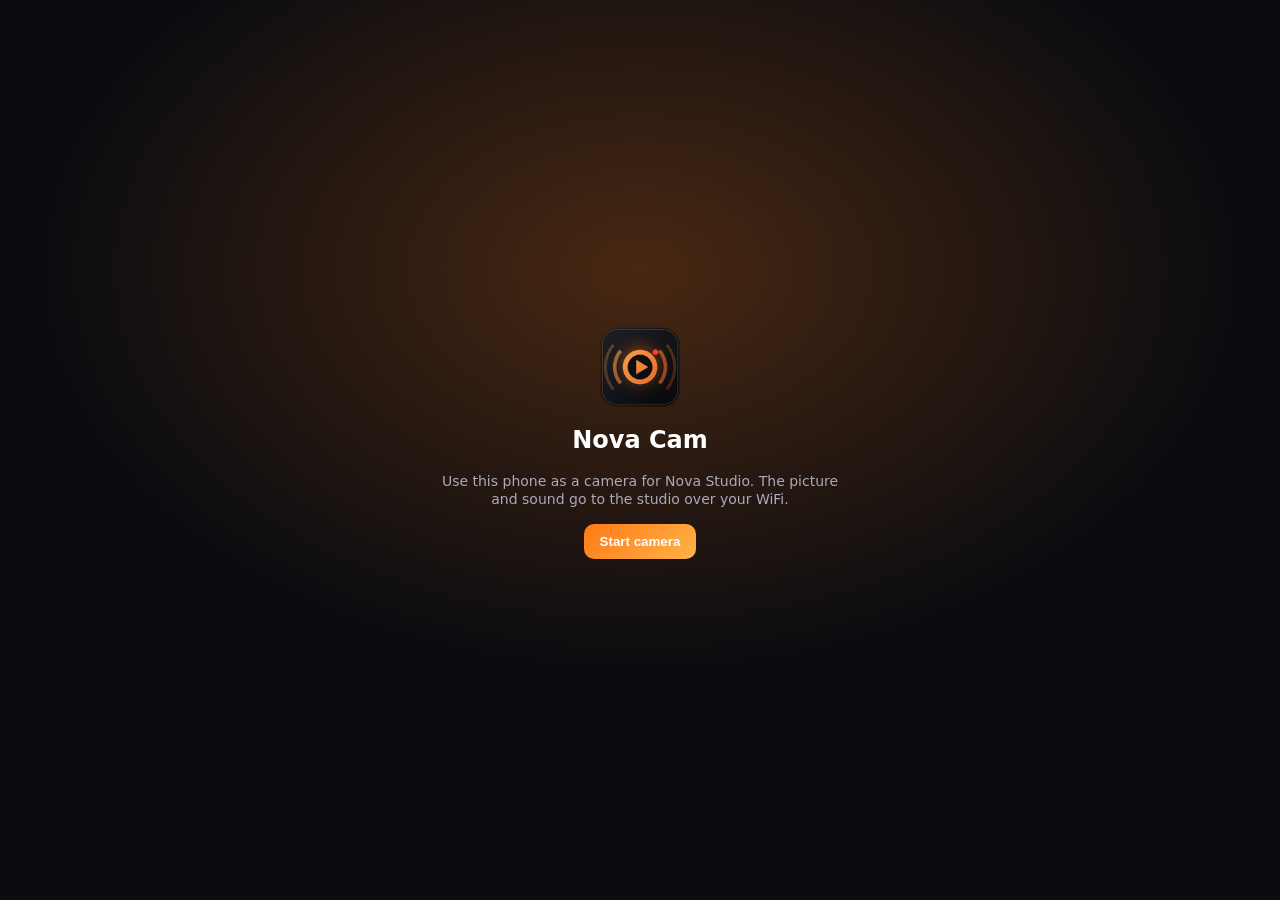
==== index.html @ 4f516942 "Nova Cam: Camera Director remote controls (animated lens zoom, stealth, remote lock, exposure, white" ====
<!doctype html>
<html lang="en">
<head>
<meta charset="utf-8">
<meta name="viewport" content="width=device-width, initial-scale=1, viewport-fit=cover, user-scalable=no">
<meta name="theme-color" content="#0b0c10">
<meta name="mobile-web-app-capable" content="yes">
<meta name="apple-mobile-web-app-capable" content="yes">
<meta name="apple-mobile-web-app-status-bar-style" content="black-translucent">
<meta name="apple-mobile-web-app-title" content="Nova Cam">
<link rel="manifest" id="mf">
<link rel="icon" href="icon.png"><link rel="apple-touch-icon" href="icon.png">
<title>Nova Cam</title>
<style>
  :root { --a: #ff7a18; --b: #ffb347; --bg: #0b0c10; --panel: rgba(16,18,24,.78); --line: rgba(255,255,255,.12); --ok: #22c55e; --warn: #f59e0b; --err: #ef4444; }
  * { box-sizing: border-box; -webkit-tap-highlight-color: transparent; }
  html, body { margin: 0; height: 100%; background: #000; color: #fff; font: 14px/1.3 system-ui, -apple-system, "Segoe UI", Roboto, sans-serif; overflow: hidden; user-select: none; touch-action: manipulation; }
  #v { position: fixed; inset: 0; width: 100%; height: 100%; object-fit: contain; background: #000; }
  #v.mirror { transform: scaleX(-1); }
  #frame { position: fixed; inset: 0; pointer-events: none; border: 0 solid transparent; transition: border-color .2s, border-width .2s; z-index: 2; }
  #frame.program { border: 6px solid var(--err); box-shadow: inset 0 0 40px rgba(239,68,68,.45); }
  #frame.preview { border: 6px solid var(--ok); }
  body.notally #frame { border-width: 0 !important; box-shadow: none !important; } body.notally #tally { visibility: hidden; }
  #stealth { position: fixed; inset: 0; z-index: 20; background: #000; display: none; align-items: flex-end; justify-content: center; padding-bottom: 18px; color: #2a2a2a; font-size: 11px; font-weight: 700; }
  #stealth.on { display: flex; }
  .bar { position: fixed; left: 0; right: 0; display: flex; align-items: center; gap: 10px; padding: max(10px, env(safe-area-inset-top)) max(14px, env(safe-area-inset-right)) 10px max(14px, env(safe-area-inset-left)); z-index: 5; }
  .top { top: 0; background: linear-gradient(180deg, rgba(0,0,0,.65), transparent); }
  .pill { display: inline-flex; align-items: center; gap: 6px; padding: 5px 11px; border-radius: 999px; background: var(--panel); border: 1px solid var(--line); font-weight: 800; font-size: 12px; backdrop-filter: blur(8px); }
  .pill i { width: 8px; height: 8px; border-radius: 50%; background: #6b7280; }
  .pill.program { background: var(--err); border-color: transparent; } .pill.program i { background: #fff; animation: blink 1s infinite; }
  .pill.preview { background: var(--ok); border-color: transparent; color: #04140a; } .pill.preview i { background: #04140a; }
  @keyframes blink { 50% { opacity: .2; } }
  .name { font-weight: 900; font-size: 15px; text-shadow: 0 1px 3px #000; max-width: 34vw; overflow: hidden; text-overflow: ellipsis; white-space: nowrap; }
  .grow { flex: 1; }
  .sig { display: inline-flex; align-items: flex-end; gap: 2px; height: 16px; }
  .sig b { width: 4px; border-radius: 2px; background: rgba(255,255,255,.25); }
  .sig b:nth-child(1) { height: 25%; } .sig b:nth-child(2) { height: 50%; } .sig b:nth-child(3) { height: 75%; } .sig b:nth-child(4) { height: 100%; }
  .sig.q1 b:nth-child(-n+1), .sig.q2 b:nth-child(-n+2), .sig.q3 b:nth-child(-n+3), .sig.q4 b:nth-child(-n+4) { background: currentColor; }
  .q4, .q3 { color: var(--ok); } .q2 { color: var(--warn); } .q1, .q0 { color: var(--err); }
  #sigText { font-size: 12px; font-weight: 700; }
  .side { position: fixed; right: max(12px, env(safe-area-inset-right)); top: 50%; transform: translateY(-50%); display: flex; flex-direction: column; align-items: center; gap: 10px; z-index: 5; }
  .rb { width: 50px; height: 50px; border-radius: 50%; border: 1px solid var(--line); background: var(--panel); color: #fff; display: grid; place-items: center; backdrop-filter: blur(8px); font-size: 20px; transition: transform .1s, background .2s; }
  .rb:active { transform: scale(.92); } .rb.on { background: linear-gradient(135deg, var(--a), var(--b)); border-color: transparent; }
  .rb svg { width: 22px; height: 22px; stroke: currentColor; fill: none; stroke-width: 2; stroke-linecap: round; stroke-linejoin: round; }
  .zoom { position: fixed; left: max(12px, env(safe-area-inset-left)); top: 50%; transform: translateY(-50%); display: flex; flex-direction: column; align-items: center; gap: 8px; z-index: 5; }
  .ztrack { position: relative; width: 46px; height: 46vh; max-height: 260px; border-radius: 23px; background: var(--panel); border: 1px solid var(--line); touch-action: none; backdrop-filter: blur(8px); }
  .zfill { position: absolute; left: 0; right: 0; bottom: 0; border-radius: 23px; background: linear-gradient(0deg, rgba(255,122,24,.15), rgba(255,179,71,.55)); }
  .zknob { position: absolute; left: 6px; right: 6px; height: 34px; border-radius: 17px; background: #fff; color: #111; font-weight: 900; font-size: 12px; display: grid; place-items: center; box-shadow: 0 2px 10px rgba(0,0,0,.5); }
  .zp { display: flex; flex-direction: column; gap: 6px; }
  .zp button { width: 46px; height: 30px; border-radius: 15px; border: 1px solid var(--line); background: var(--panel); color: #fff; font-weight: 800; font-size: 12px; }
  .bottom { bottom: 0; justify-content: center; background: linear-gradient(0deg, rgba(0,0,0,.6), transparent); padding-bottom: max(12px, env(safe-area-inset-bottom)); }
  .hint { font-size: 12px; color: rgba(255,255,255,.75); text-align: center; }
  #banner { position: fixed; left: 50%; top: 64px; transform: translateX(-50%); z-index: 8; display: none; align-items: center; gap: 10px; padding: 12px 18px; border-radius: 14px; font-weight: 800; box-shadow: 0 10px 30px rgba(0,0,0,.5); max-width: 92vw; text-align: center; }
  #banner.err { display: flex; background: var(--err); } #banner.warn { display: flex; background: var(--warn); color: #1a1004; } #banner.ok { display: flex; background: var(--ok); color: #04140a; }
  .sheet { position: fixed; inset: auto 0 0 0; z-index: 9; background: #13151b; border-top: 1px solid var(--line); border-radius: 20px 20px 0 0; padding: 16px 18px max(18px, env(safe-area-inset-bottom)); transform: translateY(105%); transition: transform .25s; max-height: 86vh; overflow: auto; }
  .sheet.open { transform: none; }
  .sheet h3 { margin: 0 0 10px; font-size: 16px; }
  .row { display: flex; align-items: center; gap: 10px; margin: 10px 0; flex-wrap: wrap; }
  .row label { min-width: 110px; color: #aab; font-size: 13px; font-weight: 700; }
  .seg { display: inline-flex; background: #0b0c10; border: 1px solid var(--line); border-radius: 10px; padding: 3px; }
  .seg button { border: 0; background: none; color: #ccd; padding: 7px 12px; border-radius: 8px; font-weight: 700; }
  .seg button.on { background: linear-gradient(135deg, var(--a), var(--b)); color: #fff; }
  input[type=text] { background: #0b0c10; border: 1px solid var(--line); border-radius: 10px; color: #fff; padding: 9px 12px; font-size: 14px; flex: 1; min-width: 160px; }
  input[type=range] { flex: 1; accent-color: var(--a); }
  .btn { border: 0; border-radius: 10px; padding: 10px 16px; font-weight: 800; background: linear-gradient(135deg, var(--a), var(--b)); color: #fff; }
  .btn.ghost { background: #232631; }
  .stats { display: grid; grid-template-columns: repeat(3, 1fr); gap: 8px; }
  .stats div { background: #0b0c10; border: 1px solid var(--line); border-radius: 10px; padding: 8px; } .stats small { display: block; color: #889; font-size: 11px; } .stats b { font-size: 14px; }
  #start { position: fixed; inset: 0; z-index: 20; display: flex; flex-direction: column; align-items: center; justify-content: center; gap: 16px; padding: 30px; text-align: center; background: radial-gradient(600px 400px at 50% 30%, rgba(255,122,24,.25), transparent), #0b0c10; }
  #start img { width: 84px; height: 84px; border-radius: 20px; }
  #start h1 { margin: 0; font-size: 24px; } #start p { margin: 0; color: #aab; max-width: 420px; }
  #turn { position: fixed; left: 50%; top: 50%; transform: translate(-50%, -50%); z-index: 6; display: none; flex-direction: column; align-items: center; gap: 12px; padding: 22px 26px; border-radius: 20px; background: rgba(8,9,12,.78); backdrop-filter: blur(8px); text-align: center; font-weight: 800; max-width: 80vw; pointer-events: none; }
  #turn.on { display: flex; } #turn small { color: #aab; font-weight: 600; }
  #turn .ph { width: 34px; height: 58px; border: 3px solid #fff; border-radius: 8px; animation: turn 2.2s ease-in-out infinite; }
  @keyframes turn { 0%, 25% { transform: rotate(0); } 55%, 100% { transform: rotate(-90deg); } }
  #lockOverlay { position: fixed; inset: 0; z-index: 7; display: none; } #lockOverlay.on { display: block; }
  .rot { display: none; } @media (orientation: portrait) { .rot { display: block; } }
</style>
</head>
<body>
<video id="v" playsinline autoplay muted></video>
<div id="frame"></div>
<div id="stealth">● Nova Cam is on — double-tap to show</div>
<div class="bar top">
  <span class="pill" id="tally"><i></i><span id="tallyText">CONNECTING</span></span>
  <span class="name" id="camName">Nova Cam</span>
  <span class="grow"></span>
  <span class="sig q0" id="sig"><b></b><b></b><b></b><b></b></span><span id="sigText">—</span>
  <span class="pill" id="batt" style="display:none"></span>
</div>
<div id="banner"></div>
<div class="zoom" id="zoomBox">
  <div class="zp" id="zp"></div>
  <div class="ztrack" id="ztrack"><div class="zfill" id="zfill"></div><div class="zknob" id="zknob">1.0×</div></div>
</div>
<div class="side">
  <button class="rb" id="bTorch" title="Torch"><svg viewBox="0 0 24 24"><path d="M9 2h6l-1 6H10z"/><path d="M10 8h4v14h-4z"/></svg></button>
  <button class="rb" id="bFlip" title="Front / back"><svg viewBox="0 0 24 24"><path d="M3 7h3l2-3h8l2 3h3v12H3z"/><path d="M9 13a3 3 0 0 0 5.6 1.5M15 11a3 3 0 0 0-5.6-1.5"/></svg></button>
  <button class="rb" id="bLock" title="Lock the screen buttons"><svg viewBox="0 0 24 24"><rect x="5" y="11" width="14" height="10" rx="2"/><path d="M8 11V7a4 4 0 0 1 8 0v4"/></svg></button>
  <button class="rb" id="bSet" title="Settings"><svg viewBox="0 0 24 24"><circle cx="12" cy="12" r="3"/><path d="M19.4 15a1.6 1.6 0 0 0 .3 1.8l.1.1a2 2 0 1 1-2.8 2.8l-.1-.1a1.6 1.6 0 0 0-1.8-.3 1.6 1.6 0 0 0-1 1.5V21a2 2 0 1 1-4 0v-.1a1.6 1.6 0 0 0-1-1.5 1.6 1.6 0 0 0-1.8.3l-.1.1a2 2 0 1 1-2.8-2.8l.1-.1a1.6 1.6 0 0 0 .3-1.8 1.6 1.6 0 0 0-1.5-1H3a2 2 0 1 1 0-4h.1a1.6 1.6 0 0 0 1.5-1 1.6 1.6 0 0 0-.3-1.8l-.1-.1a2 2 0 1 1 2.8-2.8l.1.1a1.6 1.6 0 0 0 1.8.3H9a1.6 1.6 0 0 0 1-1.5V3a2 2 0 1 1 4 0v.1a1.6 1.6 0 0 0 1 1.5 1.6 1.6 0 0 0 1.8-.3l.1-.1a2 2 0 1 1 2.8 2.8l-.1.1a1.6 1.6 0 0 0-.3 1.8V9a1.6 1.6 0 0 0 1.5 1H21a2 2 0 1 1 0 4h-.1a1.6 1.6 0 0 0-1.5 1z"/></svg></button>
</div>
<div class="bar bottom"><span class="hint" id="hint"><span class="rot">Turn your phone sideways for a wide picture • </span>Nova Studio controls this camera</span></div>
<div id="lockOverlay"></div>
<div id="turn"><div class="ph"></div><div>Turn the phone sideways</div><small>for a landscape (16:9) picture</small></div>

<div class="sheet" id="sheet">
  <h3>Camera settings</h3>
  <div class="row"><label>Name</label><input type="text" id="nameIn" maxlength="40" placeholder="e.g. Pulpit phone"></div>
  <div class="row"><label>Picture</label><div class="seg" id="orientSeg"><button data-v="landscape">Landscape</button><button data-v="portrait">Portrait</button></div></div>
  <div class="row"><label>Quality</label><div class="seg" id="resSeg"><button data-v="720">720p</button><button data-v="1080">1080p</button></div></div>
  <div class="row"><label>Frame rate</label><div class="seg" id="fpsSeg"><button data-v="24">24</button><button data-v="30">30</button><button data-v="60">60</button></div></div>
  <div class="row"><label>Microphone</label><div class="seg" id="micSeg"><button data-v="1">Send sound</button><button data-v="0">Off</button></div></div>
  <div class="row" id="focusRow"><label>Focus</label><div class="seg" id="focusSeg"><button data-v="continuous">Auto</button><button data-v="manual">Locked</button></div></div>
  <div class="row" id="expRow"><label>Brightness</label><input type="range" id="expIn" min="-2" max="2" step="0.1" value="0"></div>
  <div class="stats" id="stats"></div>
  <p class="hint" style="text-align:left;margin-top:14px"><b>Put Nova Cam on your home screen:</b> Android Chrome — ⋮ menu → <i>Add to Home screen</i>. iPhone Safari — Share → <i>Add to Home Screen</i>. Next time just tap the icon: it connects by itself.</p>
  <div class="row"><button class="btn" id="closeSheet">Done</button></div>
</div>

<div id="start">
  <img src="icon.png" alt="">
  <h1>Nova Cam</h1>
  <p id="startText">Use this phone as a camera for Nova Studio. The picture and sound go to the studio over your WiFi.</p>
  <button class="btn" id="go">Start camera</button>
  <p class="hint" id="startErr" style="color:#fca5a5"></p>
</div>

<script>
'use strict';
const $ = s => document.querySelector(s);
const qs = new URLSearchParams(location.search);
if (qs.get('k')) localStorage.setItem('nova.k', qs.get('k'));
if (qs.get('p')) localStorage.setItem('nova.p', qs.get('p'));
const K = qs.get('k') || localStorage.getItem('nova.k') || '';
if (qs.get('s') != null) localStorage.setItem('nova.s', qs.get('s'));
const SRV = qs.get('s') ?? localStorage.getItem('nova.s') ?? '';
const peerOpts = s => { if (!s) return { debug: 0 }; try { const u = new URL(/^https?:/.test(s) ? s : 'https://' + s); return { debug: 0, host: u.hostname, port: +u.port || (u.protocol === 'https:' ? 443 : 80), path: u.pathname || '/', secure: u.protocol === 'https:' }; } catch { return { debug: 0 }; } };
// LOCAL: page served by the studio PC (wss link).  CLOUD: page served from a normal https website — PC found through PeerJS, then a direct link over the WiFi.
const LOCAL = location.pathname === '/cam' && !qs.get('p');
const P = LOCAL ? '' : (qs.get('p') || localStorage.getItem('nova.p') || '');
if (LOCAL) $('#mf').href = '/manifest.webmanifest?k=' + encodeURIComponent(K); else $('#mf').remove();
let ID = localStorage.getItem('nova.id'); if (!ID) { ID = 'ph' + Math.random().toString(36).slice(2, 10) + Date.now().toString(36).slice(-4); localStorage.setItem('nova.id', ID); }
const guessName = () => { const ua = navigator.userAgent; const m = /Android [\d.]+; ([^;)]+)/.exec(ua); return m ? m[1].replace(/Build.*/, '').trim().slice(0, 28) : /iPhone/.test(ua) ? 'iPhone' : /iPad/.test(ua) ? 'iPad' : 'Phone'; };
const S = { name: localStorage.getItem('nova.name') || guessName(), res: +(localStorage.getItem('nova.res') || 1080), fps: +(localStorage.getItem('nova.fps') || 30), mic: localStorage.getItem('nova.mic') !== '0',
  facing: localStorage.getItem('nova.facing') || 'environment', orient: localStorage.getItem('nova.orient') || 'landscape', torch: false, zoom: 1, zcaps: null, mode: 'rtc', tally: '', pcName: '', locked: false };
let SID = '', stream = null, ws = null, pc = null, jpegTimer = null, wakeLock = null, retry = 0, zoomSpeed = 0, zoomTimer = null;
const rtts = []; let lastStatus = {};

// ---------- camera ----------
async function openCamera() {
  if (stream) stream.getTracks().forEach(t => t.stop());
  const h = S.res, w = Math.round(h * 16 / 9);
  stream = await navigator.mediaDevices.getUserMedia({
    video: { facingMode: S.facing, width: { ideal: w }, height: { ideal: h }, frameRate: { ideal: S.fps } },
    audio: S.mic ? { echoCancellation: false, noiseSuppression: false, autoGainControl: true } : false });
  const v = $('#v'); v.srcObject = stream; v.classList.toggle('mirror', S.facing === 'user'); await v.play().catch(() => {});
  const track = stream.getVideoTracks()[0];
  const caps = track.getCapabilities ? track.getCapabilities() : {};
  S.zcaps = caps.zoom ? { min: caps.zoom.min, max: Math.min(caps.zoom.max, 30), step: caps.zoom.step || 0.1 } : null;
  S.torchOk = !!caps.torch; S.focusOk = caps.focusMode && caps.focusMode.length > 1; S.expCaps = caps.exposureCompensation || null;
  S.expModes = caps.exposureMode || []; S.wbModes = caps.whiteBalanceMode || []; S.focusModes = caps.focusMode || []; S.ctCaps = caps.colorTemperature || null; S.pointOk = 'pointsOfInterest' in (navigator.mediaDevices.getSupportedConstraints ? navigator.mediaDevices.getSupportedConstraints() : {});
  $('#bTorch').style.display = S.torchOk ? '' : 'none'; $('#focusRow').style.display = S.focusOk ? '' : 'none'; $('#expRow').style.display = S.expCaps ? '' : 'none';
  if (S.expCaps) { $('#expIn').min = S.expCaps.min; $('#expIn').max = S.expCaps.max; $('#expIn').step = S.expCaps.step || 0.1; }
  S.zoom = (track.getSettings && track.getSettings().zoom) || 1; drawZoom(); drawZoomPresets();
  // replace the tracks in a running WebRTC link (switching front / back or quality)
  if (pc) for (const s of pc.getSenders()) { const nt = stream.getTracks().find(t => s.track && t.kind === s.track.kind); if (nt) await s.replaceTrack(nt).catch(() => {}); }
  sendStatus(true);
}
async function setZoom(z) {
  const t = stream && stream.getVideoTracks()[0]; if (!t) return;
  if (S.zcaps) { z = Math.max(S.zcaps.min, Math.min(S.zcaps.max, z)); try { await t.applyConstraints({ advanced: [{ zoom: z }] }); S.zoom = z; } catch {} }
  drawZoom(); sendStatus();
}
function drawZoom() {
  const z = S.zcaps; $('#zoomBox').style.display = z ? '' : 'none'; if (!z) return;
  const k = (S.zoom - z.min) / Math.max(0.01, z.max - z.min); const tr = $('#ztrack').clientHeight;
  $('#zfill').style.height = (k * 100) + '%'; $('#zknob').style.bottom = (k * (tr - 46) + 6) + 'px'; $('#zknob').textContent = S.zoom.toFixed(1) + '×';
}
function drawZoomPresets() {
  const box = $('#zp'); box.innerHTML = ''; if (!S.zcaps) return;
  for (const z of [S.zcaps.min < 1 ? S.zcaps.min : null, 1, 2, 5].filter(v => v != null && v <= S.zcaps.max)) {
    const b = document.createElement('button'); b.textContent = (Math.round(z * 10) / 10) + '×'; b.onclick = () => setZoom(z); box.append(b); }
}
(() => { const tr = $('#ztrack'); let on = false;
  const set = e => { const r = tr.getBoundingClientRect(); const k = 1 - Math.max(0, Math.min(1, (e.clientY - r.top) / r.height)); const z = S.zcaps; if (z) setZoom(z.min + k * (z.max - z.min)); };
  tr.addEventListener('pointerdown', e => { on = true; tr.setPointerCapture(e.pointerId); set(e); });
  tr.addEventListener('pointermove', e => { if (on) set(e); }); tr.addEventListener('pointerup', () => { on = false; }); })();
const EASE = { smooth: k => k < .5 ? 4 * k * k * k : 1 - Math.pow(-2 * k + 2, 3) / 2, gentle: k => -(Math.cos(Math.PI * k) - 1) / 2, speedUp: k => k * k * k, slowDown: k => 1 - Math.pow(1 - k, 3), steady: k => k, cinematic: k => k < .5 ? 16 * k ** 5 : 1 - Math.pow(-2 * k + 2, 5) / 2 };
let zAnimT = null;
function zoomAnim(to, ms, ease) {                // smooth lens zoom from the studio (speed curve + duration)
  clearInterval(zAnimT); zoomRamp(0); if (!S.zcaps) return;
  const from = S.zoom, t0 = performance.now(), f = EASE[ease] || EASE.smooth; to = Math.max(S.zcaps.min, Math.min(S.zcaps.max, to));
  zAnimT = setInterval(() => { const k = Math.min(1, (performance.now() - t0) / Math.max(50, ms)); setZoom(from + (to - from) * f(k)); if (k >= 1) clearInterval(zAnimT); }, 40);
}
function zoomRamp(speed) {             // continuous zoom from the studio's PTZ joystick
  zoomSpeed = speed; clearInterval(zoomTimer); if (!speed || !S.zcaps) return;
  zoomTimer = setInterval(() => setZoom(S.zoom * Math.pow(S.zcaps.max / Math.max(0.1, S.zcaps.min), zoomSpeed * 0.02)), 50);
}

// ---------- link to Nova Studio ----------
// `ws` is the link to the studio: a WebSocket (LOCAL) or a PeerJS data connection wrapped to look like one (CLOUD)
function linkUp() { retry = 0; banner('ok', 'Connected to Nova Studio'); setTimeout(() => banner(), 1800); setTally(S.tally || 'standby'); sendStatus(true); }
function linkDown(denied, why) {
  stopRtc(); stopJpeg(); setTally('off'); quality(0);
  if (denied) { banner('err', why || 'Not allowed — scan the QR code in Nova Studio again'); return; }
  retry++; banner('err', `Lost the studio connection — reconnecting… ${retry > 2 ? (why || '(check the WiFi)') : ''}`);
  if (navigator.vibrate) navigator.vibrate([250, 120, 250]);
  setTimeout(connect, Math.min(6000, 1000 + retry * 800));
}
function connect() { if (LOCAL) connectLocal(); else connectCloud(); }
function connectLocal() {
  const u = `wss://${location.host}/ws/cam?k=${encodeURIComponent(K)}&id=${ID}&name=${encodeURIComponent(S.name)}`;
  ws = new WebSocket(u); ws.binaryType = 'arraybuffer';
  ws.onopen = linkUp;
  ws.onmessage = e => { let m; try { m = JSON.parse(e.data); } catch { return; } onMsg(m); };
  ws.onclose = ev => linkDown(ev.code === 4003);
  ws.onerror = () => {};
}
let peer = null;
function loadPeerJs() { return window.Peer ? Promise.resolve() : new Promise((ok, bad) => { const sc = document.createElement('script'); sc.src = 'peerjs.min.js'; sc.onload = ok; sc.onerror = () => bad(new Error('peerjs')); document.head.append(sc); }); }
async function connectCloud() {
  try { await loadPeerJs(); } catch { linkDown(false, '(no internet?)'); return; }
  const dead = { readyState: 3, bufferedAmount: 0, send() {} }; ws = dead;
  const go = () => {
    const conn = peer.connect(P, { reliable: true, serialization: 'binary', metadata: { k: K, id: ID, name: S.name, kind: 'cam' } });
    let opened = false;
    const w = { readyState: 0, get bufferedAmount() { return conn.dataChannel ? conn.dataChannel.bufferedAmount : 0; }, send: d => conn.send(d), conn };
    ws = w;
    const to = setTimeout(() => { if (!opened) { try { conn.close(); } catch {} } }, 12000);
    conn.on('open', () => { opened = true; clearTimeout(to); w.readyState = 1; linkUp(); });
    conn.on('data', d => { if (d && d.t === 'denied') { w.denied = d.reason || 'denied'; return; } onMsg(d); });
    conn.on('close', () => { clearTimeout(to); if (ws === w) { w.readyState = 3; linkDown(!!w.denied, w.denied ? 'Not allowed — scan the QR code in Nova Studio again' : opened ? '' : 'Nova Studio not found — is it open, and on the internet?'); } });
    conn.on('error', () => {});
  };
  if (peer && !peer.destroyed && peer.open) return go();
  if (peer) { try { peer.destroy(); } catch {} }
  peer = new Peer(peerOpts(SRV));
  peer.on('open', go);
  peer.on('error', e => { if (e.type === 'peer-unavailable') { if (ws && ws.conn) { try { ws.conn.close(); } catch {} } else linkDown(false, 'Nova Studio not found — is it open?'); }
    else if (['network', 'server-error', 'socket-error', 'socket-closed'].includes(e.type)) { try { peer.destroy(); } catch {} peer = null; if (!ws || ws.readyState !== 1) linkDown(false, '(no internet?)'); } });
  peer.on('disconnected', () => { try { peer.reconnect(); } catch {} });
}
const send = m => { if (ws && ws.readyState === 1) ws.send(LOCAL ? JSON.stringify(m) : m); };
async function onMsg(m) {
  switch (m.t) {
    case 'offer': SID = m.sid || ''; await startRtc(m.sdp); break;
    case 'ice': if (pc && m.c && (!m.sid || m.sid === SID)) pc.addIceCandidate(m.c).catch(() => {}); break;
    case 'mode': if (m.mode === 'jpeg') { stopRtc(); startJpeg(); } else stopJpeg(); S.mode = m.mode; break;
    case 'pong': { const r = Date.now() - m.ts; rtts.push(r); if (rtts.length > 10) rtts.shift(); break; }
    case 'tally': setTally(m.state); break;
    case 'name': if (m.name) { S.name = m.name; localStorage.setItem('nova.name', m.name); $('#camName').textContent = m.name; $('#nameIn').value = m.name; } S.pcName = m.pc || S.pcName; break;
    case 'zoomTo': setZoom(+m.value); break;
    case 'zoomSpeed': zoomRamp(+m.speed || 0); break;
    case 'torch': setTorch(!!m.on); break;
    case 'facing': S.facing = m.facing === 'user' ? 'user' : 'environment'; localStorage.setItem('nova.facing', S.facing); openCamera(); break;
    case 'res': S.res = +m.value || 1080; localStorage.setItem('nova.res', S.res); openCamera(); break;
    case 'fps': S.fps = +m.value || 30; localStorage.setItem('nova.fps', S.fps); openCamera(); break;
    case 'focus': applyAdv({ focusMode: m.mode }); break;
    case 'exposure': S.exp = +m.value; applyAdv({ exposureCompensation: +m.value }); break;
    case 'zoomAnim': zoomAnim(+m.to, +m.ms || 1000, m.ease); break;
    case 'stealth': $('#stealth').classList.toggle('on', !!m.on); break;
    case 'lockUi': if (!!m.on !== !!S.locked) $('#bLock').onclick(); break;
    case 'tallyShow': document.body.classList.toggle('notally', m.on === false); break;
    case 'exposureMode': applyAdv({ exposureMode: m.mode }); S.expMode = m.mode; break;
    case 'whiteBalance': applyAdv(m.mode === 'manual' && S.ctCaps && m.kelvin ? { whiteBalanceMode: 'manual', colorTemperature: Math.max(S.ctCaps.min, Math.min(S.ctCaps.max, +m.kelvin)) } : { whiteBalanceMode: m.mode }); S.wbMode = m.mode; break;
    case 'focusPoint': applyAdv({ focusMode: 'single-shot', pointsOfInterest: [{ x: +m.x, y: +m.y }] }); break;
    case 'restartCam': openCamera().then(() => { if (pc) send({ t: 'renegotiate' }); }).catch(() => {}); break;
    case 'identify': banner('ok', 'This is ' + S.name); if (navigator.vibrate) navigator.vibrate(300); setTimeout(() => banner(), 2000); break;
  }
}
async function startRtc(sdp) {
  stopRtc(); stopJpeg();
  pc = new RTCPeerConnection({ iceServers: LOCAL ? [] : [{ urls: ['stun:stun.l.google.com:19302', 'stun:stun1.l.google.com:19302'] }, { urls: ['turn:eu-0.turn.peerjs.com:3478', 'turn:us-0.turn.peerjs.com:3478'], username: 'peerjs', credential: 'peerjsp' }] });
  const mySid = SID; pc.onicecandidate = e => { if (e.candidate) send({ t: 'ice', c: e.candidate, sid: mySid }); };
  pc.onconnectionstatechange = () => { if (pc && ['failed'].includes(pc.connectionState)) send({ t: 'rtc-failed', sid: SID }); };
  for (const t of stream.getTracks()) pc.addTrack(t, stream);
  await pc.setRemoteDescription({ type: 'offer', sdp });
  const ans = await pc.createAnswer(); await pc.setLocalDescription(ans);
  send({ t: 'answer', sdp: pc.localDescription.sdp, sid: SID });
  const vs = pc.getSenders().find(s => s.track && s.track.kind === 'video');
  if (vs && vs.getParameters) { try { const p = vs.getParameters(); p.encodings = p.encodings && p.encodings.length ? p.encodings : [{}]; p.encodings[0].maxBitrate = S.res >= 1080 ? 8e6 : 4e6; p.degradationPreference = 'maintain-framerate'; await vs.setParameters(p); } catch {} }
}
function stopRtc() { if (pc) { try { pc.close(); } catch {} pc = null; } }
// JPEG fallback (when WebRTC cannot connect on this network)
const cv = document.createElement('canvas');
function startJpeg() {
  stopJpeg(); const v = $('#v');
  jpegTimer = setInterval(() => {
    if (!ws || ws.readyState !== 1 || ws.bufferedAmount > 1.5e6 || !v.videoWidth) return;
    const big = Math.max(v.videoWidth, v.videoHeight), lim = LOCAL ? 1280 : 960, k = Math.min(1, lim / big); const w = Math.round(v.videoWidth * k), h = Math.round(v.videoHeight * k);
    if (cv.width !== w) { cv.width = w; cv.height = h; } cv.getContext('2d').drawImage(v, 0, 0, w, h);
    cv.toBlob(b => b && b.arrayBuffer().then(buf => ws && ws.readyState === 1 && ws.send(buf)), 'image/jpeg', LOCAL ? 0.72 : 0.6);
  }, 1000 / Math.min(S.fps, LOCAL ? 25 : 15));
}
function stopJpeg() { clearInterval(jpegTimer); jpegTimer = null; }
async function applyAdv(c) { const t = stream && stream.getVideoTracks()[0]; if (!t) return; try { await t.applyConstraints({ advanced: [c] }); } catch {} sendStatus(); }
async function setTorch(on) { S.torch = on; $('#bTorch').classList.toggle('on', on); await applyAdv({ torch: on }); }

// ---------- health: how good is the WiFi link ----------
let lossPct = 0, rtcRtt = null;
async function measure() {
  send({ t: 'ping', ts: Date.now() });
  if (pc) { try { const st = await pc.getStats(); st.forEach(r => { if (r.type === 'remote-inbound-rtp' && r.kind === 'video') { rtcRtt = r.roundTripTime != null ? r.roundTripTime * 1000 : rtcRtt; lossPct = r.fractionLost != null ? r.fractionLost * 100 : lossPct; } }); } catch {} }
  const avg = rtts.length ? rtts.reduce((a, b) => a + b, 0) / rtts.length : null;
  const jitter = rtts.length > 2 ? Math.sqrt(rtts.reduce((a, b) => a + (b - avg) * (b - avg), 0) / rtts.length) : 0;
  const rtt = rtcRtt != null ? rtcRtt : avg;
  let q = !ws || ws.readyState !== 1 ? 0 : rtt == null ? 3 : rtt < 35 && jitter < 15 && lossPct < 1 ? 4 : rtt < 80 && lossPct < 3 ? 3 : rtt < 180 && lossPct < 8 ? 2 : 1;
  const con = navigator.connection; if (con && con.downlink && con.downlink < 2 && q > 2) q = 2;
  quality(q, rtt, jitter);
  sendStatus();
}
function quality(q, rtt, jitter) {
  S.q = q; S.rtt = rtt; S.jitter = jitter;
  $('#sig').className = 'sig q' + q;
  const txt = ['Disconnected', 'Weak — move closer to the WiFi', 'Fair — getting far from the WiFi', 'Good', 'Excellent'][q];
  $('#sigText').textContent = txt; $('#sigText').className = 'q' + q;
  if (q === 1 && ws && ws.readyState === 1) { banner('warn', 'WiFi is weak here — move closer to the router'); if (navigator.vibrate && !S.warned) { navigator.vibrate(150); S.warned = true; } }
  else if (q >= 3 && $('#banner').classList.contains('warn')) { banner(); S.warned = false; }
  renderStats();
}
let battery = null; if (navigator.getBattery) navigator.getBattery().then(b => { battery = b; const up = () => { $('#batt').style.display = ''; $('#batt').textContent = (b.charging ? '⚡ ' : '') + Math.round(b.level * 100) + '%'; sendStatus(); }; b.onlevelchange = up; b.onchargingchange = up; up(); });
function sendStatus(force) {
  const t = stream && stream.getVideoTracks()[0]; const st = t && t.getSettings ? t.getSettings() : {};
  const s = { t: 'status', name: S.name, q: S.q, rtt: S.rtt != null ? Math.round(S.rtt) : null, jitter: S.jitter != null ? Math.round(S.jitter) : null, loss: Math.round(lossPct * 10) / 10,
    battery: battery ? Math.round(battery.level * 100) : null, charging: battery ? battery.charging : null, zoom: Math.round(S.zoom * 100) / 100, zcaps: S.zcaps, torch: S.torch, torchOk: !!S.torchOk, expCaps: S.expCaps ? { min: S.expCaps.min, max: S.expCaps.max, step: S.expCaps.step } : null, exp: S.exp || 0, expModes: S.expModes, wbModes: S.wbModes, focusModes: S.focusModes, ct: S.ctCaps ? { min: S.ctCaps.min, max: S.ctCaps.max } : null, pointOk: !!S.pointOk, stealth: $('#stealth').classList.contains('on'), locked: !!S.locked,
    facing: S.facing, orient: portraitQ.matches ? 'portrait' : 'landscape', w: st.width, h: st.height, fps: st.frameRate ? Math.round(st.frameRate) : S.fps, mode: S.mode, net: navigator.connection ? navigator.connection.effectiveType : null };
  const key = JSON.stringify(s); if (!force && key === lastStatus.key && Date.now() - lastStatus.at < 5000) return; lastStatus = { key, at: Date.now() }; send(s);
}
function renderStats() {
  const t = stream && stream.getVideoTracks()[0]; const st = t && t.getSettings ? t.getSettings() : {};
  $('#stats').innerHTML = [['Delay', S.rtt != null ? Math.round(S.rtt) + ' ms' : '—'], ['Jitter', S.jitter != null ? Math.round(S.jitter) + ' ms' : '—'], ['Lost', lossPct.toFixed(1) + ' %'],
    ['Picture', st.width ? `${st.width}×${st.height}` : '—'], ['Frames', st.frameRate ? Math.round(st.frameRate) + ' fps' : '—'], ['Link', S.mode === 'jpeg' ? 'Compatible' : 'Direct (WebRTC)']]
    .map(([k, v]) => `<div><small>${k}</small><b>${v}</b></div>`).join('');
}
function setTally(s) {
  S.tally = s; const map = { program: ['program', 'LIVE'], preview: ['preview', 'PREVIEW'], standby: ['', 'READY'], off: ['', 'OFFLINE'] }; const [cls, txt] = map[s] || map.standby;
  $('#tally').className = 'pill ' + cls; $('#tallyText').textContent = txt; $('#frame').className = cls;
}
function banner(kind, text) { const b = $('#banner'); b.className = kind || ''; b.textContent = text || ''; }

// ---------- buttons ----------
$('#bTorch').onclick = () => setTorch(!S.torch);
$('#bFlip').onclick = () => { S.facing = S.facing === 'user' ? 'environment' : 'user'; localStorage.setItem('nova.facing', S.facing); openCamera(); };
$('#bLock').onclick = () => { S.locked = !S.locked; $('#bLock').classList.toggle('on', S.locked); $('#lockOverlay').classList.toggle('on', S.locked); document.querySelectorAll('.zoom, #bTorch, #bFlip, #bSet').forEach(e => { e.style.opacity = S.locked ? .25 : 1; e.style.pointerEvents = S.locked ? 'none' : ''; }); };
$('#bSet').onclick = () => { renderStats(); $('#sheet').classList.add('open'); };
$('#closeSheet').onclick = () => $('#sheet').classList.remove('open');
$('#nameIn').value = S.name; $('#camName').textContent = S.name;
$('#nameIn').onchange = e => { S.name = e.target.value.trim() || guessName(); localStorage.setItem('nova.name', S.name); $('#camName').textContent = S.name; send({ t: 'rename', name: S.name }); };
const seg = (id, key, cb) => { const el = $(id); const draw = () => el.querySelectorAll('button').forEach(b => b.classList.toggle('on', String(b.dataset.v) === String(key()))); el.querySelectorAll('button').forEach(b => b.onclick = () => { cb(b.dataset.v); draw(); }); draw(); };
seg('#orientSeg', () => S.orient, v => { S.orient = v; localStorage.setItem('nova.orient', v); checkTurn(); });
seg('#resSeg', () => S.res, v => { S.res = +v; localStorage.setItem('nova.res', v); openCamera(); });
seg('#fpsSeg', () => S.fps, v => { S.fps = +v; localStorage.setItem('nova.fps', v); openCamera(); });
seg('#micSeg', () => (S.mic ? 1 : 0), v => { S.mic = v === '1'; localStorage.setItem('nova.mic', v); openCamera().then(() => send({ t: 'renegotiate' })); });
seg('#focusSeg', () => S.focusMode || 'continuous', v => { S.focusMode = v; applyAdv({ focusMode: v }); });
$('#expIn').oninput = e => applyAdv({ exposureCompensation: +e.target.value });
document.addEventListener('visibilitychange', async () => { if (document.visibilityState === 'visible') { keepAwake(); if (stream && stream.getVideoTracks()[0].readyState === 'ended') openCamera(); } });
async function keepAwake() { try { if ('wakeLock' in navigator) wakeLock = await navigator.wakeLock.request('screen'); } catch {} }
const portraitQ = matchMedia('(orientation: portrait)');
function checkTurn() { $('#turn').classList.toggle('on', !!stream && S.orient === 'landscape' && portraitQ.matches); }
const onTurn = () => { checkTurn(); setTimeout(() => { drawZoom(); sendStatus(true); }, 600); };
portraitQ.addEventListener ? portraitQ.addEventListener('change', onTurn) : portraitQ.addListener(onTurn);
window.addEventListener('resize', () => { drawZoom(); checkTurn(); });
(() => { let last = 0; $('#stealth').addEventListener('pointerup', () => { const n = Date.now(); if (n - last < 400) $('#stealth').classList.remove('on'); last = n; }); })();

// ---------- start ----------
async function begin() {
  $('#startErr').textContent = '';
  if (!window.isSecureContext || !navigator.mediaDevices) { $('#startErr').textContent = 'Open this page from the QR code in Nova Studio.'; return; }
  if (!K || (!LOCAL && !P)) { $('#startErr').textContent = 'Scan the QR code in Nova Studio (Phones tab) to pair this phone.'; return; }
  try { await openCamera(); } catch (e) { $('#startErr').textContent = 'Camera not allowed: ' + (e.message || e.name) + ' — allow camera and microphone for this site.'; return; }
  $('#start').style.display = 'none'; keepAwake(); checkTurn();
  try { if (screen.orientation && screen.orientation.lock) screen.orientation.lock('landscape').catch(() => {}); } catch {}
  connect(); setInterval(measure, 2000);
}
$('#go').onclick = begin;
if (localStorage.getItem('nova.started') && K) { $('#startText').textContent = 'Connecting to Nova Studio…'; begin(); }   // opened from the home-screen icon: start by itself
$('#go').addEventListener('click', () => localStorage.setItem('nova.started', '1'));
</script>
</body>
</html>
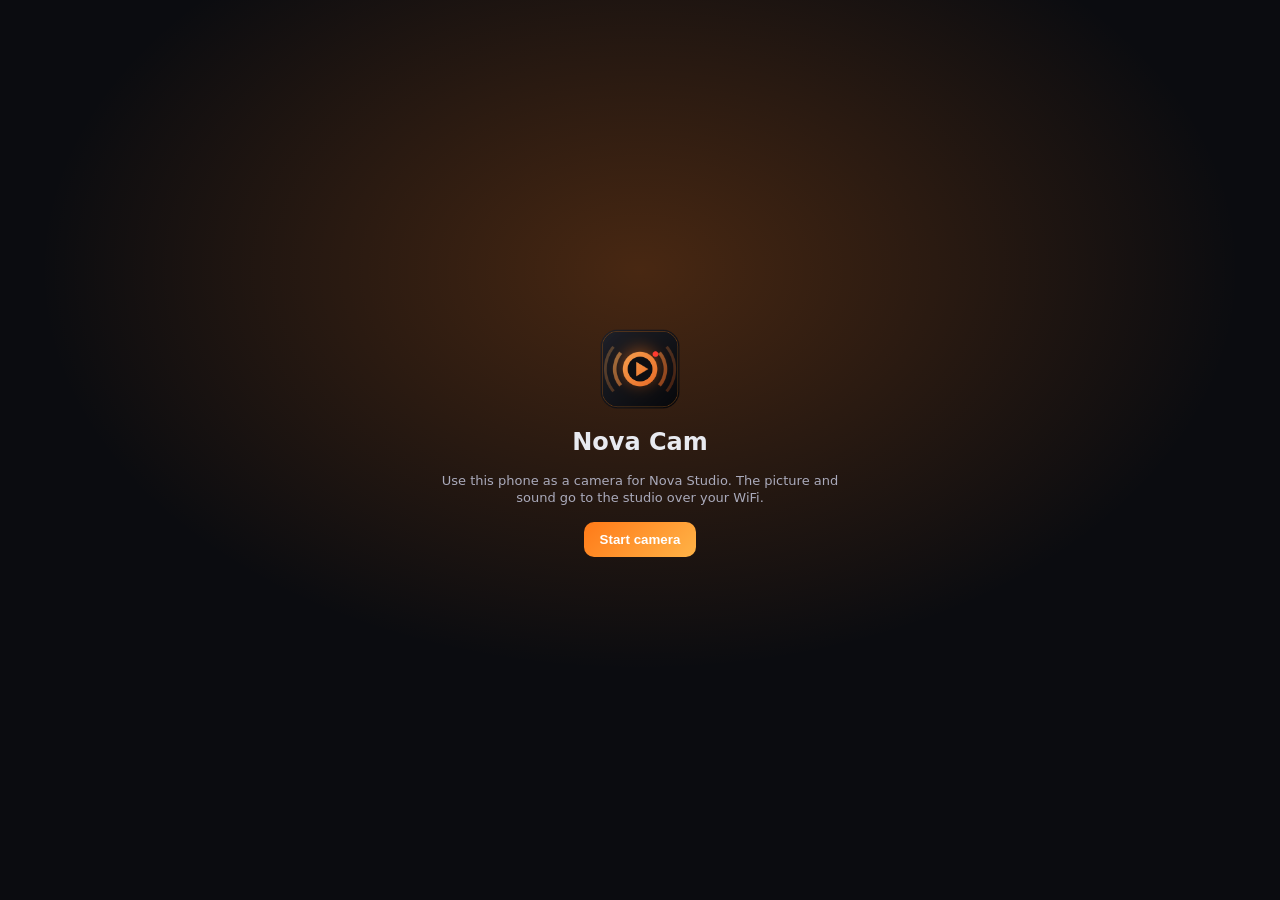
==== commit efb240be: "Nova Cam pro interface: parameter strip, audio meters, histogram, zebra, peaking, false colour, guid" ====
--- a/index.html
+++ b/index.html
@@ -12,81 +12,135 @@
 <link rel="icon" href="icon.png"><link rel="apple-touch-icon" href="icon.png">
 <title>Nova Cam</title>
 <style>
-  :root { --a: #ff7a18; --b: #ffb347; --bg: #0b0c10; --panel: rgba(16,18,24,.78); --line: rgba(255,255,255,.12); --ok: #22c55e; --warn: #f59e0b; --err: #ef4444; }
+  :root { --a: #ff7a18; --b: #ffb347; --bg: #0b0c10; --panel: rgba(14,15,19,.82); --strip: rgba(8,9,11,.9); --line: rgba(255,255,255,.12); --ok: #22c55e; --warn: #f59e0b; --err: #ef4444; --txt: #e8eaf0; --dim: #8c92a3; }
   * { box-sizing: border-box; -webkit-tap-highlight-color: transparent; }
-  html, body { margin: 0; height: 100%; background: #000; color: #fff; font: 14px/1.3 system-ui, -apple-system, "Segoe UI", Roboto, sans-serif; overflow: hidden; user-select: none; touch-action: manipulation; }
+  html, body { margin: 0; height: 100%; background: #000; color: var(--txt); font: 13px/1.25 -apple-system, system-ui, "SF Pro Text", "Segoe UI", Roboto, sans-serif; overflow: hidden; user-select: none; -webkit-user-select: none; touch-action: manipulation; }
+  .mono { font-variant-numeric: tabular-nums; font-feature-settings: "tnum"; }
   #v { position: fixed; inset: 0; width: 100%; height: 100%; object-fit: contain; background: #000; }
-  #v.mirror { transform: scaleX(-1); }
+  #v.mirror, #ov.mirror { transform: scaleX(-1); }
+  #ov, #guides { position: fixed; pointer-events: none; z-index: 1; }
+  #ov { image-rendering: auto; opacity: .9; }
   #frame { position: fixed; inset: 0; pointer-events: none; border: 0 solid transparent; transition: border-color .2s, border-width .2s; z-index: 2; }
-  #frame.program { border: 6px solid var(--err); box-shadow: inset 0 0 40px rgba(239,68,68,.45); }
-  #frame.preview { border: 6px solid var(--ok); }
+  #frame.program { border: 5px solid var(--err); box-shadow: inset 0 0 36px rgba(239,68,68,.4); }
+  #frame.preview { border: 5px solid var(--ok); }
   body.notally #frame { border-width: 0 !important; box-shadow: none !important; } body.notally #tally { visibility: hidden; }
-  #stealth { position: fixed; inset: 0; z-index: 20; background: #000; display: none; align-items: flex-end; justify-content: center; padding-bottom: 18px; color: #2a2a2a; font-size: 11px; font-weight: 700; }
+  #stealth { position: fixed; inset: 0; z-index: 30; background: #000; display: none; align-items: flex-end; justify-content: center; padding-bottom: 18px; color: #2a2a2a; font-size: 11px; font-weight: 700; }
   #stealth.on { display: flex; }
-  .bar { position: fixed; left: 0; right: 0; display: flex; align-items: center; gap: 10px; padding: max(10px, env(safe-area-inset-top)) max(14px, env(safe-area-inset-right)) 10px max(14px, env(safe-area-inset-left)); z-index: 5; }
-  .top { top: 0; background: linear-gradient(180deg, rgba(0,0,0,.65), transparent); }
-  .pill { display: inline-flex; align-items: center; gap: 6px; padding: 5px 11px; border-radius: 999px; background: var(--panel); border: 1px solid var(--line); font-weight: 800; font-size: 12px; backdrop-filter: blur(8px); }
-  .pill i { width: 8px; height: 8px; border-radius: 50%; background: #6b7280; }
-  .pill.program { background: var(--err); border-color: transparent; } .pill.program i { background: #fff; animation: blink 1s infinite; }
-  .pill.preview { background: var(--ok); border-color: transparent; color: #04140a; } .pill.preview i { background: #04140a; }
+  /* ---- top strip (camera parameters) ---- */
+  .top { position: fixed; top: 0; left: 0; right: 0; z-index: 6; display: flex; align-items: center; gap: 6px; height: calc(42px + env(safe-area-inset-top)); padding: env(safe-area-inset-top) max(10px, env(safe-area-inset-right)) 0 max(10px, env(safe-area-inset-left)); background: var(--strip); border-bottom: 1px solid rgba(255,255,255,.06); }
+  .pill { display: inline-flex; align-items: center; gap: 6px; padding: 4px 9px; border-radius: 6px; background: #1b1d24; font-weight: 800; font-size: 11px; letter-spacing: .04em; white-space: nowrap; }
+  .pill i { width: 7px; height: 7px; border-radius: 50%; background: #6b7280; }
+  .pill.program { background: var(--err); color: #fff; } .pill.program i { background: #fff; animation: blink 1s infinite; }
+  .pill.preview { background: var(--ok); color: #04140a; } .pill.preview i { background: #04140a; }
   @keyframes blink { 50% { opacity: .2; } }
-  .name { font-weight: 900; font-size: 15px; text-shadow: 0 1px 3px #000; max-width: 34vw; overflow: hidden; text-overflow: ellipsis; white-space: nowrap; }
-  .grow { flex: 1; }
-  .sig { display: inline-flex; align-items: flex-end; gap: 2px; height: 16px; }
-  .sig b { width: 4px; border-radius: 2px; background: rgba(255,255,255,.25); }
+  .name { font-weight: 800; font-size: 12.5px; max-width: 18vw; overflow: hidden; text-overflow: ellipsis; white-space: nowrap; color: #fff; }
+  .params { display: flex; align-items: stretch; gap: 2px; margin: 0 auto; height: 100%; }
+  .prm { display: flex; flex-direction: column; justify-content: center; align-items: center; min-width: 54px; padding: 0 8px; border: 0; background: none; color: var(--txt); border-radius: 6px; }
+  .prm small { font-size: 9px; font-weight: 700; color: var(--dim); letter-spacing: .08em; }
+  .prm b { font-size: 13.5px; font-weight: 700; white-space: nowrap; }
+  .prm.on { background: rgba(255,122,24,.16); } .prm.on b { color: var(--b); } .prm.auto b::after { content: ' A'; font-size: 9px; color: var(--dim); vertical-align: top; }
+  .tc { display: flex; flex-direction: column; align-items: flex-end; justify-content: center; }
+  .tc b { font-size: 14px; font-weight: 700; letter-spacing: .02em; } .tc small { font-size: 9px; color: var(--dim); font-weight: 700; letter-spacing: .06em; }
+  .tc.rec b { color: var(--err); } .tc.rec small { color: var(--err); }
+  .sig { display: inline-flex; align-items: flex-end; gap: 2px; height: 14px; }
+  .sig b { width: 3px; border-radius: 1px; background: rgba(255,255,255,.22); }
   .sig b:nth-child(1) { height: 25%; } .sig b:nth-child(2) { height: 50%; } .sig b:nth-child(3) { height: 75%; } .sig b:nth-child(4) { height: 100%; }
   .sig.q1 b:nth-child(-n+1), .sig.q2 b:nth-child(-n+2), .sig.q3 b:nth-child(-n+3), .sig.q4 b:nth-child(-n+4) { background: currentColor; }
   .q4, .q3 { color: var(--ok); } .q2 { color: var(--warn); } .q1, .q0 { color: var(--err); }
-  #sigText { font-size: 12px; font-weight: 700; }
-  .side { position: fixed; right: max(12px, env(safe-area-inset-right)); top: 50%; transform: translateY(-50%); display: flex; flex-direction: column; align-items: center; gap: 10px; z-index: 5; }
-  .rb { width: 50px; height: 50px; border-radius: 50%; border: 1px solid var(--line); background: var(--panel); color: #fff; display: grid; place-items: center; backdrop-filter: blur(8px); font-size: 20px; transition: transform .1s, background .2s; }
+  #sigText { display: none; }
+  #batt { font-size: 11px; font-weight: 700; color: var(--txt); min-width: 34px; text-align: right; }
+  /* ---- bottom strip (audio, histogram, tools) ---- */
+  .bottom { position: fixed; bottom: 0; left: 0; right: 0; z-index: 6; display: flex; align-items: center; gap: 10px; height: calc(54px + env(safe-area-inset-bottom)); padding: 0 max(10px, env(safe-area-inset-right)) env(safe-area-inset-bottom) max(10px, env(safe-area-inset-left)); background: var(--strip); border-top: 1px solid rgba(255,255,255,.06); }
+  #histo { width: 112px; height: 38px; background: #0c0d10; border: 1px solid #23262e; border-radius: 4px; }
+  .meter { display: flex; flex-direction: column; gap: 3px; width: min(30vw, 230px); }
+  .meter .ch { position: relative; height: 9px; border-radius: 2px; background: #15171c; overflow: hidden; }
+  .meter .ch i { position: absolute; left: 0; top: 0; bottom: 0; width: 0; background: linear-gradient(90deg, #22c55e 0%, #22c55e 70%, #eab308 84%, #ef4444 96%); background-size: min(30vw, 230px) 100%; transition: width .06s linear; }
+  .meter .ch em { position: absolute; top: 0; bottom: 0; width: 2px; background: #fff; left: 0; opacity: .85; }
+  .meter .scale { display: flex; justify-content: space-between; font-size: 8.5px; color: var(--dim); font-weight: 700; }
+  .meter.clip .ch { box-shadow: 0 0 0 1px var(--err); } .meter.off { opacity: .35; }
+  .mlabel { font-size: 9px; font-weight: 800; color: var(--dim); writing-mode: vertical-rl; transform: rotate(180deg); letter-spacing: .1em; }
+  .tools { display: flex; gap: 4px; margin-left: auto; overflow-x: auto; scrollbar-width: none; }
+  .tools::-webkit-scrollbar { display: none; }
+  .tl { border: 0; background: #1b1d24; color: var(--dim); font-weight: 800; font-size: 10.5px; letter-spacing: .06em; padding: 7px 9px; border-radius: 6px; white-space: nowrap; }
+  .tl.on { color: #111; background: var(--b); }
+  /* ---- right column ---- */
+  .side { position: fixed; right: max(10px, env(safe-area-inset-right)); top: calc(50% + 6px); transform: translateY(-50%); display: flex; flex-direction: column; align-items: center; gap: 9px; z-index: 5; }
+  .rb { width: 44px; height: 44px; border-radius: 50%; border: 1px solid var(--line); background: var(--panel); color: #fff; display: grid; place-items: center; backdrop-filter: blur(8px); -webkit-backdrop-filter: blur(8px); transition: transform .1s, background .2s; }
   .rb:active { transform: scale(.92); } .rb.on { background: linear-gradient(135deg, var(--a), var(--b)); border-color: transparent; }
-  .rb svg { width: 22px; height: 22px; stroke: currentColor; fill: none; stroke-width: 2; stroke-linecap: round; stroke-linejoin: round; }
-  .zoom { position: fixed; left: max(12px, env(safe-area-inset-left)); top: 50%; transform: translateY(-50%); display: flex; flex-direction: column; align-items: center; gap: 8px; z-index: 5; }
-  .ztrack { position: relative; width: 46px; height: 46vh; max-height: 260px; border-radius: 23px; background: var(--panel); border: 1px solid var(--line); touch-action: none; backdrop-filter: blur(8px); }
-  .zfill { position: absolute; left: 0; right: 0; bottom: 0; border-radius: 23px; background: linear-gradient(0deg, rgba(255,122,24,.15), rgba(255,179,71,.55)); }
-  .zknob { position: absolute; left: 6px; right: 6px; height: 34px; border-radius: 17px; background: #fff; color: #111; font-weight: 900; font-size: 12px; display: grid; place-items: center; box-shadow: 0 2px 10px rgba(0,0,0,.5); }
-  .zp { display: flex; flex-direction: column; gap: 6px; }
-  .zp button { width: 46px; height: 30px; border-radius: 15px; border: 1px solid var(--line); background: var(--panel); color: #fff; font-weight: 800; font-size: 12px; }
-  .bottom { bottom: 0; justify-content: center; background: linear-gradient(0deg, rgba(0,0,0,.6), transparent); padding-bottom: max(12px, env(safe-area-inset-bottom)); }
-  .hint { font-size: 12px; color: rgba(255,255,255,.75); text-align: center; }
-  #banner { position: fixed; left: 50%; top: 64px; transform: translateX(-50%); z-index: 8; display: none; align-items: center; gap: 10px; padding: 12px 18px; border-radius: 14px; font-weight: 800; box-shadow: 0 10px 30px rgba(0,0,0,.5); max-width: 92vw; text-align: center; }
+  .rb svg { width: 20px; height: 20px; stroke: currentColor; fill: none; stroke-width: 2; stroke-linecap: round; stroke-linejoin: round; }
+  #bRec { width: 64px; height: 64px; border: 3px solid #fff; background: rgba(0,0,0,.35); padding: 0; }
+  #bRec span { width: 46px; height: 46px; border-radius: 50%; background: var(--err); transition: border-radius .2s, width .2s, height .2s; }
+  #bRec.on span { width: 26px; height: 26px; border-radius: 6px; }
+  /* ---- zoom (left) ---- */
+  .zoom { position: fixed; left: max(10px, env(safe-area-inset-left)); top: calc(50% + 6px); transform: translateY(-50%); display: flex; flex-direction: column; align-items: center; gap: 6px; z-index: 5; }
+  .ztrack { position: relative; width: 40px; height: 40vh; max-height: 230px; border-radius: 20px; background: var(--panel); border: 1px solid var(--line); touch-action: none; backdrop-filter: blur(8px); -webkit-backdrop-filter: blur(8px); }
+  .zfill { position: absolute; left: 0; right: 0; bottom: 0; border-radius: 20px; background: linear-gradient(0deg, rgba(255,122,24,.12), rgba(255,179,71,.5)); }
+  .zknob { position: absolute; left: 5px; right: 5px; height: 30px; border-radius: 15px; background: #fff; color: #111; font-weight: 900; font-size: 11px; display: grid; place-items: center; box-shadow: 0 2px 10px rgba(0,0,0,.5); }
+  .zp { display: flex; flex-direction: column; gap: 5px; }
+  .zp button { width: 40px; height: 26px; border-radius: 13px; border: 1px solid var(--line); background: var(--panel); color: #fff; font-weight: 800; font-size: 11px; }
+  /* ---- parameter drawer ---- */
+  #drawer { position: fixed; left: 50%; bottom: calc(62px + env(safe-area-inset-bottom)); transform: translate(-50%, 20px); z-index: 7; min-width: min(560px, 80vw); max-width: 92vw; padding: 10px 14px; border-radius: 12px; background: rgba(14,15,19,.94); border: 1px solid var(--line); opacity: 0; pointer-events: none; transition: opacity .15s, transform .15s; }
+  #drawer.open { opacity: 1; pointer-events: auto; transform: translate(-50%, 0); }
+  #drawer h4 { margin: 0 0 8px; font-size: 11px; letter-spacing: .1em; color: var(--dim); display: flex; justify-content: space-between; }
+  #drawer .r { display: flex; align-items: center; gap: 10px; margin: 6px 0; flex-wrap: wrap; }
+  #drawer input[type=range] { flex: 1; min-width: 180px; accent-color: var(--a); }
+  #drawer .val { min-width: 64px; text-align: right; font-weight: 800; }
+  .chip { border: 1px solid var(--line); background: #1b1d24; color: var(--txt); font-weight: 700; font-size: 12px; padding: 7px 11px; border-radius: 8px; }
+  .chip.on { background: linear-gradient(135deg, var(--a), var(--b)); color: #fff; border-color: transparent; }
+  /* ---- focus square & level ---- */
+  #fsq { position: fixed; width: 74px; height: 74px; margin: -37px 0 0 -37px; border: 2px solid var(--b); border-radius: 4px; z-index: 4; pointer-events: none; opacity: 0; transition: opacity .3s, transform .3s; transform: scale(1.3); }
+  #fsq.on { opacity: 1; transform: scale(1); }
+  #level { position: fixed; left: 50%; top: 50%; width: 180px; height: 0; border-top: 2px solid rgba(255,255,255,.85); margin-left: -90px; z-index: 3; pointer-events: none; display: none; }
+  #level.ok { border-color: var(--ok); } #level::before, #level::after { content: ''; position: absolute; top: -6px; width: 2px; height: 10px; background: inherit; }
+  #levelTxt { position: fixed; left: 50%; top: calc(50% + 10px); transform: translateX(-50%); z-index: 3; font-size: 11px; font-weight: 800; display: none; text-shadow: 0 1px 3px #000; }
+  #banner { position: fixed; left: 50%; top: calc(54px + env(safe-area-inset-top)); transform: translateX(-50%); z-index: 8; display: none; align-items: center; gap: 10px; padding: 10px 16px; border-radius: 10px; font-weight: 800; box-shadow: 0 10px 30px rgba(0,0,0,.5); max-width: 92vw; text-align: center; }
   #banner.err { display: flex; background: var(--err); } #banner.warn { display: flex; background: var(--warn); color: #1a1004; } #banner.ok { display: flex; background: var(--ok); color: #04140a; }
-  .sheet { position: fixed; inset: auto 0 0 0; z-index: 9; background: #13151b; border-top: 1px solid var(--line); border-radius: 20px 20px 0 0; padding: 16px 18px max(18px, env(safe-area-inset-bottom)); transform: translateY(105%); transition: transform .25s; max-height: 86vh; overflow: auto; }
+  .sheet { position: fixed; inset: auto 0 0 0; z-index: 9; background: #121318; border-top: 1px solid var(--line); border-radius: 16px 16px 0 0; padding: 14px 18px max(18px, env(safe-area-inset-bottom)); transform: translateY(105%); transition: transform .25s; max-height: 88vh; overflow: auto; }
   .sheet.open { transform: none; }
-  .sheet h3 { margin: 0 0 10px; font-size: 16px; }
-  .row { display: flex; align-items: center; gap: 10px; margin: 10px 0; flex-wrap: wrap; }
-  .row label { min-width: 110px; color: #aab; font-size: 13px; font-weight: 700; }
-  .seg { display: inline-flex; background: #0b0c10; border: 1px solid var(--line); border-radius: 10px; padding: 3px; }
-  .seg button { border: 0; background: none; color: #ccd; padding: 7px 12px; border-radius: 8px; font-weight: 700; }
+  .sheet h3 { margin: 0 0 8px; font-size: 15px; } .sheet h5 { margin: 14px 0 4px; font-size: 10.5px; letter-spacing: .1em; color: var(--b); }
+  .row { display: flex; align-items: center; gap: 10px; margin: 8px 0; flex-wrap: wrap; }
+  .row label { min-width: 110px; color: #aab; font-size: 12.5px; font-weight: 700; }
+  .seg { display: inline-flex; background: #0b0c10; border: 1px solid var(--line); border-radius: 9px; padding: 3px; flex-wrap: wrap; }
+  .seg button { border: 0; background: none; color: #ccd; padding: 6px 11px; border-radius: 7px; font-weight: 700; font-size: 12.5px; }
   .seg button.on { background: linear-gradient(135deg, var(--a), var(--b)); color: #fff; }
-  input[type=text] { background: #0b0c10; border: 1px solid var(--line); border-radius: 10px; color: #fff; padding: 9px 12px; font-size: 14px; flex: 1; min-width: 160px; }
+  input[type=text] { background: #0b0c10; border: 1px solid var(--line); border-radius: 9px; color: #fff; padding: 8px 11px; font-size: 14px; flex: 1; min-width: 160px; user-select: text; -webkit-user-select: text; }
   input[type=range] { flex: 1; accent-color: var(--a); }
   .btn { border: 0; border-radius: 10px; padding: 10px 16px; font-weight: 800; background: linear-gradient(135deg, var(--a), var(--b)); color: #fff; }
-  .btn.ghost { background: #232631; }
-  .stats { display: grid; grid-template-columns: repeat(3, 1fr); gap: 8px; }
-  .stats div { background: #0b0c10; border: 1px solid var(--line); border-radius: 10px; padding: 8px; } .stats small { display: block; color: #889; font-size: 11px; } .stats b { font-size: 14px; }
-  #start { position: fixed; inset: 0; z-index: 20; display: flex; flex-direction: column; align-items: center; justify-content: center; gap: 16px; padding: 30px; text-align: center; background: radial-gradient(600px 400px at 50% 30%, rgba(255,122,24,.25), transparent), #0b0c10; }
+  .stats { display: grid; grid-template-columns: repeat(3, 1fr); gap: 6px; }
+  .stats div { background: #0b0c10; border: 1px solid var(--line); border-radius: 8px; padding: 7px; } .stats small { display: block; color: #889; font-size: 10.5px; } .stats b { font-size: 13px; }
+  .hint { font-size: 12px; color: rgba(255,255,255,.75); }
+  #start { position: fixed; inset: 0; z-index: 40; display: flex; flex-direction: column; align-items: center; justify-content: center; gap: 16px; padding: 30px; text-align: center; background: radial-gradient(600px 400px at 50% 30%, rgba(255,122,24,.25), transparent), #0b0c10; }
   #start img { width: 84px; height: 84px; border-radius: 20px; }
   #start h1 { margin: 0; font-size: 24px; } #start p { margin: 0; color: #aab; max-width: 420px; }
-  #turn { position: fixed; left: 50%; top: 50%; transform: translate(-50%, -50%); z-index: 6; display: none; flex-direction: column; align-items: center; gap: 12px; padding: 22px 26px; border-radius: 20px; background: rgba(8,9,12,.78); backdrop-filter: blur(8px); text-align: center; font-weight: 800; max-width: 80vw; pointer-events: none; }
+  #turn { position: fixed; left: 50%; top: 50%; transform: translate(-50%, -50%); z-index: 6; display: none; flex-direction: column; align-items: center; gap: 12px; padding: 22px 26px; border-radius: 20px; background: rgba(8,9,12,.82); text-align: center; font-weight: 800; max-width: 80vw; pointer-events: none; }
   #turn.on { display: flex; } #turn small { color: #aab; font-weight: 600; }
   #turn .ph { width: 34px; height: 58px; border: 3px solid #fff; border-radius: 8px; animation: turn 2.2s ease-in-out infinite; }
   @keyframes turn { 0%, 25% { transform: rotate(0); } 55%, 100% { transform: rotate(-90deg); } }
   #lockOverlay { position: fixed; inset: 0; z-index: 7; display: none; } #lockOverlay.on { display: block; }
-  .rot { display: none; } @media (orientation: portrait) { .rot { display: block; } }
+  @media (orientation: portrait) { .params .prm:nth-child(n+4) { display: none; } .meter { width: 34vw; } #histo { display: none; } .name { display: none; } }
+  @media (max-height: 360px) { .ztrack { height: 34vh; } .zp { display: none; } }
 </style>
 </head>
 <body>
 <video id="v" playsinline autoplay muted></video>
+<canvas id="ov"></canvas><canvas id="guides"></canvas>
 <div id="frame"></div>
+<div id="fsq"></div><div id="level"></div><div id="levelTxt"></div>
 <div id="stealth">● Nova Cam is on — double-tap to show</div>
-<div class="bar top">
+<div class="top">
   <span class="pill" id="tally"><i></i><span id="tallyText">CONNECTING</span></span>
   <span class="name" id="camName">Nova Cam</span>
-  <span class="grow"></span>
+  <div class="params">
+    <button class="prm" data-p="res"><small>RES · FPS</small><b class="mono" id="pRes">1080 · 30</b></button>
+    <button class="prm" data-p="zoom"><small>ZOOM</small><b class="mono" id="pZoom">1.0×</b></button>
+    <button class="prm auto" data-p="ev" id="prmEv"><small>EXPOSURE</small><b class="mono" id="pEv">±0.0</b></button>
+    <button class="prm auto" data-p="wb" id="prmWb"><small>WHITE BAL</small><b class="mono" id="pWb">AWB</b></button>
+    <button class="prm auto" data-p="focus" id="prmFocus"><small>FOCUS</small><b id="pFocus">AF</b></button>
+    <button class="prm" data-p="mic"><small>AUDIO</small><b id="pMic">MIC</b></button>
+  </div>
+  <div class="tc" id="tc"><b class="mono" id="tcTime">00:00:00</b><small id="tcLabel">ON AIR 00:00</small></div>
   <span class="sig q0" id="sig"><b></b><b></b><b></b><b></b></span><span id="sigText">—</span>
-  <span class="pill" id="batt" style="display:none"></span>
+  <span id="batt" class="mono" style="display:none"></span>
 </div>
 <div id="banner"></div>
 <div class="zoom" id="zoomBox">
@@ -96,10 +150,21 @@
 <div class="side">
   <button class="rb" id="bTorch" title="Torch"><svg viewBox="0 0 24 24"><path d="M9 2h6l-1 6H10z"/><path d="M10 8h4v14h-4z"/></svg></button>
   <button class="rb" id="bFlip" title="Front / back"><svg viewBox="0 0 24 24"><path d="M3 7h3l2-3h8l2 3h3v12H3z"/><path d="M9 13a3 3 0 0 0 5.6 1.5M15 11a3 3 0 0 0-5.6-1.5"/></svg></button>
+  <button class="rb" id="bRec" title="Record a clean copy (sent to the studio PC)"><span></span></button>
   <button class="rb" id="bLock" title="Lock the screen buttons"><svg viewBox="0 0 24 24"><rect x="5" y="11" width="14" height="10" rx="2"/><path d="M8 11V7a4 4 0 0 1 8 0v4"/></svg></button>
   <button class="rb" id="bSet" title="Settings"><svg viewBox="0 0 24 24"><circle cx="12" cy="12" r="3"/><path d="M19.4 15a1.6 1.6 0 0 0 .3 1.8l.1.1a2 2 0 1 1-2.8 2.8l-.1-.1a1.6 1.6 0 0 0-1.8-.3 1.6 1.6 0 0 0-1 1.5V21a2 2 0 1 1-4 0v-.1a1.6 1.6 0 0 0-1-1.5 1.6 1.6 0 0 0-1.8.3l-.1.1a2 2 0 1 1-2.8-2.8l.1-.1a1.6 1.6 0 0 0 .3-1.8 1.6 1.6 0 0 0-1.5-1H3a2 2 0 1 1 0-4h.1a1.6 1.6 0 0 0 1.5-1 1.6 1.6 0 0 0-.3-1.8l-.1-.1a2 2 0 1 1 2.8-2.8l.1.1a1.6 1.6 0 0 0 1.8.3H9a1.6 1.6 0 0 0 1-1.5V3a2 2 0 1 1 4 0v.1a1.6 1.6 0 0 0 1 1.5 1.6 1.6 0 0 0 1.8-.3l.1-.1a2 2 0 1 1 2.8 2.8l-.1.1a1.6 1.6 0 0 0-.3 1.8V9a1.6 1.6 0 0 0 1.5 1H21a2 2 0 1 1 0 4h-.1a1.6 1.6 0 0 0-1.5 1z"/></svg></button>
 </div>
-<div class="bar bottom"><span class="hint" id="hint"><span class="rot">Turn your phone sideways for a wide picture • </span>Nova Studio controls this camera</span></div>
+<div class="bottom">
+  <canvas id="histo" width="112" height="38"></canvas>
+  <span class="mlabel">AUDIO</span>
+  <div class="meter off" id="meter"><div class="ch"><i id="mL"></i><em id="pL"></em></div><div class="ch"><i id="mR"></i><em id="pR"></em></div>
+    <div class="scale mono"><span>-48</span><span>-36</span><span>-24</span><span>-12</span><span>-6</span><span>0</span></div></div>
+  <div class="tools" id="tools">
+    <button class="tl" data-t="grid">GRID</button><button class="tl" data-t="guide">FRAME</button><button class="tl" data-t="zebra">ZEBRA</button>
+    <button class="tl" data-t="peak">PEAKING</button><button class="tl" data-t="false">FALSE COL</button><button class="tl" data-t="level">LEVEL</button>
+  </div>
+</div>
+<div id="drawer"></div>
 <div id="lockOverlay"></div>
 <div id="turn"><div class="ph"></div><div>Turn the phone sideways</div><small>for a landscape (16:9) picture</small></div>
 
@@ -110,10 +175,16 @@
   <div class="row"><label>Quality</label><div class="seg" id="resSeg"><button data-v="720">720p</button><button data-v="1080">1080p</button></div></div>
   <div class="row"><label>Frame rate</label><div class="seg" id="fpsSeg"><button data-v="24">24</button><button data-v="30">30</button><button data-v="60">60</button></div></div>
   <div class="row"><label>Microphone</label><div class="seg" id="micSeg"><button data-v="1">Send sound</button><button data-v="0">Off</button></div></div>
+  <div class="row"><label>Voice clean</label><div class="seg" id="nsSeg"><button data-v="0">Off (music)</button><button data-v="1">On (speech)</button></div></div>
   <div class="row" id="focusRow"><label>Focus</label><div class="seg" id="focusSeg"><button data-v="continuous">Auto</button><button data-v="manual">Locked</button></div></div>
   <div class="row" id="expRow"><label>Brightness</label><input type="range" id="expIn" min="-2" max="2" step="0.1" value="0"></div>
+  <h5>OVERLAYS</h5>
+  <div class="row"><label>Frame guide</label><div class="seg" id="guideSeg"><button data-v="916">9:16</button><button data-v="43">4:3</button><button data-v="11">1:1</button><button data-v="239">2.39:1</button><button data-v="safe">Safe 90%</button></div></div>
+  <div class="row"><label>Zebra level</label><div class="seg" id="zebSeg"><button data-v="0.9">90%</button><button data-v="0.95">95%</button><button data-v="1">100%</button></div></div>
+  <div class="row"><label>Peaking colour</label><div class="seg" id="pkSeg"><button data-v="#ff3b30">Red</button><button data-v="#34c759">Green</button><button data-v="#ffffff">White</button></div></div>
+  <h5>LINK</h5>
   <div class="stats" id="stats"></div>
-  <p class="hint" style="text-align:left;margin-top:14px"><b>Put Nova Cam on your home screen:</b> Android Chrome — ⋮ menu → <i>Add to Home screen</i>. iPhone Safari — Share → <i>Add to Home Screen</i>. Next time just tap the icon: it connects by itself.</p>
+  <p class="hint" style="text-align:left;margin-top:12px"><b>Home screen:</b> Android Chrome — ⋮ → <i>Add to Home screen</i>. iPhone Safari — Share → <i>Add to Home Screen</i>. Next time just tap the icon.</p>
   <div class="row"><button class="btn" id="closeSheet">Done</button></div>
 </div>
 
@@ -142,7 +213,7 @@
 let ID = localStorage.getItem('nova.id'); if (!ID) { ID = 'ph' + Math.random().toString(36).slice(2, 10) + Date.now().toString(36).slice(-4); localStorage.setItem('nova.id', ID); }
 const guessName = () => { const ua = navigator.userAgent; const m = /Android [\d.]+; ([^;)]+)/.exec(ua); return m ? m[1].replace(/Build.*/, '').trim().slice(0, 28) : /iPhone/.test(ua) ? 'iPhone' : /iPad/.test(ua) ? 'iPad' : 'Phone'; };
 const S = { name: localStorage.getItem('nova.name') || guessName(), res: +(localStorage.getItem('nova.res') || 1080), fps: +(localStorage.getItem('nova.fps') || 30), mic: localStorage.getItem('nova.mic') !== '0',
-  facing: localStorage.getItem('nova.facing') || 'environment', orient: localStorage.getItem('nova.orient') || 'landscape', torch: false, zoom: 1, zcaps: null, mode: 'rtc', tally: '', pcName: '', locked: false };
+  facing: localStorage.getItem('nova.facing') || 'environment', orient: localStorage.getItem('nova.orient') || 'landscape', ns: localStorage.getItem('nova.ns') === '1', torch: false, zoom: 1, zcaps: null, mode: 'rtc', tally: '', pcName: '', locked: false };
 let SID = '', stream = null, ws = null, pc = null, jpegTimer = null, wakeLock = null, retry = 0, zoomSpeed = 0, zoomTimer = null;
 const rtts = []; let lastStatus = {};
 
@@ -152,7 +223,7 @@
   const h = S.res, w = Math.round(h * 16 / 9);
   stream = await navigator.mediaDevices.getUserMedia({
     video: { facingMode: S.facing, width: { ideal: w }, height: { ideal: h }, frameRate: { ideal: S.fps } },
-    audio: S.mic ? { echoCancellation: false, noiseSuppression: false, autoGainControl: true } : false });
+    audio: S.mic ? { echoCancellation: false, noiseSuppression: !!S.ns, autoGainControl: true, channelCount: { ideal: 2 } } : false });
   const v = $('#v'); v.srcObject = stream; v.classList.toggle('mirror', S.facing === 'user'); await v.play().catch(() => {});
   const track = stream.getVideoTracks()[0];
   const caps = track.getCapabilities ? track.getCapabilities() : {};
@@ -164,6 +235,7 @@
   S.zoom = (track.getSettings && track.getSettings().zoom) || 1; drawZoom(); drawZoomPresets();
   // replace the tracks in a running WebRTC link (switching front / back or quality)
   if (pc) for (const s of pc.getSenders()) { const nt = stream.getTracks().find(t => s.track && t.kind === s.track.kind); if (nt) await s.replaceTrack(nt).catch(() => {}); }
+  setupAudio(stream); updateParams(); setTimeout(placeOverlays, 100);
   sendStatus(true);
 }
 async function setZoom(z) {
@@ -264,6 +336,9 @@
     case 'exposureMode': applyAdv({ exposureMode: m.mode }); S.expMode = m.mode; break;
     case 'whiteBalance': applyAdv(m.mode === 'manual' && S.ctCaps && m.kelvin ? { whiteBalanceMode: 'manual', colorTemperature: Math.max(S.ctCaps.min, Math.min(S.ctCaps.max, +m.kelvin)) } : { whiteBalanceMode: m.mode }); S.wbMode = m.mode; break;
     case 'focusPoint': applyAdv({ focusMode: 'single-shot', pointsOfInterest: [{ x: +m.x, y: +m.y }] }); break;
+    case 'iso': if (m.on) isoStart(); else isoStop(); break;
+    case 'ns': setNs(!!m.on); break;
+    case 'tool': if (m.name in PRO.tools && !!PRO.tools[m.name] !== !!m.on) document.querySelector(`#tools [data-t=${m.name}]`).click(); break;
     case 'restartCam': openCamera().then(() => { if (pc) send({ t: 'renegotiate' }); }).catch(() => {}); break;
     case 'identify': banner('ok', 'This is ' + S.name); if (navigator.vibrate) navigator.vibrate(300); setTimeout(() => banner(), 2000); break;
   }
@@ -322,7 +397,7 @@
 function sendStatus(force) {
   const t = stream && stream.getVideoTracks()[0]; const st = t && t.getSettings ? t.getSettings() : {};
   const s = { t: 'status', name: S.name, q: S.q, rtt: S.rtt != null ? Math.round(S.rtt) : null, jitter: S.jitter != null ? Math.round(S.jitter) : null, loss: Math.round(lossPct * 10) / 10,
-    battery: battery ? Math.round(battery.level * 100) : null, charging: battery ? battery.charging : null, zoom: Math.round(S.zoom * 100) / 100, zcaps: S.zcaps, torch: S.torch, torchOk: !!S.torchOk, expCaps: S.expCaps ? { min: S.expCaps.min, max: S.expCaps.max, step: S.expCaps.step } : null, exp: S.exp || 0, expModes: S.expModes, wbModes: S.wbModes, focusModes: S.focusModes, ct: S.ctCaps ? { min: S.ctCaps.min, max: S.ctCaps.max } : null, pointOk: !!S.pointOk, stealth: $('#stealth').classList.contains('on'), locked: !!S.locked,
+    battery: battery ? Math.round(battery.level * 100) : null, charging: battery ? battery.charging : null, zoom: Math.round(S.zoom * 100) / 100, zcaps: S.zcaps, torch: S.torch, torchOk: !!S.torchOk, expCaps: S.expCaps ? { min: S.expCaps.min, max: S.expCaps.max, step: S.expCaps.step } : null, exp: S.exp || 0, expModes: S.expModes, wbModes: S.wbModes, focusModes: S.focusModes, ct: S.ctCaps ? { min: S.ctCaps.min, max: S.ctCaps.max } : null, pointOk: !!S.pointOk, stealth: $('#stealth').classList.contains('on'), locked: !!S.locked, rec: typeof ISO !== 'undefined' && ISO.on, recMB: typeof ISO !== 'undefined' ? Math.round(ISO.queuedMB) : 0, level: typeof level !== 'undefined' ? Math.round(level) : null, ns: !!S.ns, mic: !!S.mic,
     facing: S.facing, orient: portraitQ.matches ? 'portrait' : 'landscape', w: st.width, h: st.height, fps: st.frameRate ? Math.round(st.frameRate) : S.fps, mode: S.mode, net: navigator.connection ? navigator.connection.effectiveType : null };
   const key = JSON.stringify(s); if (!force && key === lastStatus.key && Date.now() - lastStatus.at < 5000) return; lastStatus = { key, at: Date.now() }; send(s);
 }
@@ -341,7 +416,7 @@
 // ---------- buttons ----------
 $('#bTorch').onclick = () => setTorch(!S.torch);
 $('#bFlip').onclick = () => { S.facing = S.facing === 'user' ? 'environment' : 'user'; localStorage.setItem('nova.facing', S.facing); openCamera(); };
-$('#bLock').onclick = () => { S.locked = !S.locked; $('#bLock').classList.toggle('on', S.locked); $('#lockOverlay').classList.toggle('on', S.locked); document.querySelectorAll('.zoom, #bTorch, #bFlip, #bSet').forEach(e => { e.style.opacity = S.locked ? .25 : 1; e.style.pointerEvents = S.locked ? 'none' : ''; }); };
+$('#bLock').onclick = () => { S.locked = !S.locked; $('#bLock').classList.toggle('on', S.locked); $('#lockOverlay').classList.toggle('on', S.locked); document.querySelectorAll('.zoom, #bTorch, #bFlip, #bSet, #bRec, .params, .tools').forEach(e => { e.style.opacity = S.locked ? .25 : 1; e.style.pointerEvents = S.locked ? 'none' : ''; }); };
 $('#bSet').onclick = () => { renderStats(); $('#sheet').classList.add('open'); };
 $('#closeSheet').onclick = () => $('#sheet').classList.remove('open');
 $('#nameIn').value = S.name; $('#camName').textContent = S.name;
@@ -375,6 +450,174 @@
 $('#go').onclick = begin;
 if (localStorage.getItem('nova.started') && K) { $('#startText').textContent = 'Connecting to Nova Studio…'; begin(); }   // opened from the home-screen icon: start by itself
 $('#go').addEventListener('click', () => localStorage.setItem('nova.started', '1'));
+
+// ======================= PRO CAMERA (Blackmagic-style) =======================
+const PRO = { tools: JSON.parse(localStorage.getItem('nova.tools') || '{"grid":true}'), guide: localStorage.getItem('nova.guide') || '916', zebra: +(localStorage.getItem('nova.zebra') || 0.95), peakCol: localStorage.getItem('nova.peak') || '#ff3b30' };
+const saveTools = () => localStorage.setItem('nova.tools', JSON.stringify(PRO.tools));
+function videoRect() { const v = $('#v'), W = innerWidth, H = innerHeight, vw = v.videoWidth || 16, vh = v.videoHeight || 9; const s = Math.min(W / vw, H / vh); const w = vw * s, h = vh * s; return { x: (W - w) / 2, y: (H - h) / 2, w, h }; }
+function placeOverlays() { const r = videoRect(); for (const id of ['#ov', '#guides']) { const c = $(id); Object.assign(c.style, { left: r.x + 'px', top: r.y + 'px', width: r.w + 'px', height: r.h + 'px' }); } drawGuides(r); }
+// ---- tool buttons ----
+document.querySelectorAll('#tools .tl').forEach(b => { b.classList.toggle('on', !!PRO.tools[b.dataset.t]); b.onclick = () => { const t = b.dataset.t; PRO.tools[t] = !PRO.tools[t]; b.classList.toggle('on', PRO.tools[t]); saveTools(); if (t === 'level' && PRO.tools.level) startLevel(); placeOverlays(); updateLevelVis(); }; });
+seg('#guideSeg', () => PRO.guide, v => { PRO.guide = v; localStorage.setItem('nova.guide', v); PRO.tools.guide = true; saveTools(); document.querySelector('#tools [data-t=guide]').classList.add('on'); placeOverlays(); });
+seg('#zebSeg', () => PRO.zebra, v => { PRO.zebra = +v; localStorage.setItem('nova.zebra', v); });
+seg('#pkSeg', () => PRO.peakCol, v => { PRO.peakCol = v; localStorage.setItem('nova.peak', v); });
+// ---- guides: thirds, centre, frame lines ----
+function drawGuides(r) {
+  const c = $('#guides'), dpr = devicePixelRatio || 1; c.width = Math.round(r.w * dpr); c.height = Math.round(r.h * dpr); const x = c.getContext('2d'); x.scale(dpr, dpr); x.clearRect(0, 0, r.w, r.h);
+  if (PRO.tools.grid) { x.strokeStyle = 'rgba(255,255,255,.35)'; x.lineWidth = 1; x.beginPath(); for (const k of [1 / 3, 2 / 3]) { x.moveTo(r.w * k, 0); x.lineTo(r.w * k, r.h); x.moveTo(0, r.h * k); x.lineTo(r.w, r.h * k); } x.stroke();
+    x.beginPath(); x.moveTo(r.w / 2 - 9, r.h / 2); x.lineTo(r.w / 2 + 9, r.h / 2); x.moveTo(r.w / 2, r.h / 2 - 9); x.lineTo(r.w / 2, r.h / 2 + 9); x.stroke(); }
+  if (PRO.tools.guide) {
+    let gw = r.w, gh = r.h; const g = PRO.guide;
+    if (g === 'safe') { gw = r.w * 0.9; gh = r.h * 0.9; }
+    else { const ar = g === '916' ? 9 / 16 : g === '43' ? 4 / 3 : g === '11' ? 1 : 2.39; if (r.w / r.h > ar) gw = r.h * ar; else gh = r.w / ar; }
+    const gx = (r.w - gw) / 2, gy = (r.h - gh) / 2;
+    x.fillStyle = g === 'safe' ? 'rgba(0,0,0,0)' : 'rgba(0,0,0,.45)'; x.fillRect(0, 0, r.w, gy); x.fillRect(0, gy + gh, r.w, r.h - gy - gh); x.fillRect(0, gy, gx, gh); x.fillRect(gx + gw, gy, r.w - gx - gw, gh);
+    x.strokeStyle = 'rgba(255,214,10,.85)'; x.setLineDash(g === 'safe' ? [6, 5] : []); x.strokeRect(gx + .5, gy + .5, gw - 1, gh - 1); x.setLineDash([]);
+  }
+}
+// ---- scopes: histogram, zebra, peaking, false colour (computed small, drawn over the picture) ----
+const SW = 320, SH = 180; const sc = document.createElement('canvas'); sc.width = SW; sc.height = SH; const sx = sc.getContext('2d', { willReadFrequently: true });
+const ov = $('#ov'); ov.width = SW; ov.height = SH; const ox = ov.getContext('2d'); const ovImg = ox.createImageData(SW, SH);
+const histo = $('#histo').getContext('2d'); let phase = 0; const lumaBuf = new Float32Array(SW * SH);
+function falseCol(l) { return l < 0.03 ? [110, 0, 140] : l < 0.12 ? [25, 70, 230] : l < 0.38 ? [70, 70, 70] : l < 0.52 ? [40, 200, 70] : l < 0.62 ? [140, 140, 140] : l < 0.7 ? [255, 120, 170] : l < 0.9 ? [175, 175, 175] : l < 0.98 ? [255, 215, 0] : [255, 30, 30]; }
+function scopes() {
+  const v = $('#v'); if (!v.videoWidth || document.hidden || $('#stealth').classList.contains('on')) return;
+  try { sx.drawImage(v, 0, 0, SW, SH); } catch { return; }
+  const d = sx.getImageData(0, 0, SW, SH).data; const bins = new Uint32Array(64);
+  for (let i = 0, p = 0; i < d.length; i += 4, p++) { const l = (0.2126 * d[i] + 0.7152 * d[i + 1] + 0.0722 * d[i + 2]) / 255; lumaBuf[p] = l; bins[Math.min(63, (l * 64) | 0)]++; }
+  // histogram
+  const hw = 112, hh = 38; histo.clearRect(0, 0, hw, hh); let mx = 1; for (const b of bins) mx = Math.max(mx, b); histo.fillStyle = 'rgba(235,238,245,.85)';
+  for (let i = 0; i < 64; i++) { const bh = Math.sqrt(bins[i] / mx) * (hh - 2); histo.fillRect(i * hw / 64, hh - bh, hw / 64 + 0.5, bh); }
+  histo.fillStyle = bins[63] > SW * SH * 0.02 ? '#ef4444' : 'transparent'; histo.fillRect(hw - 3, 0, 3, hh);
+  const t = PRO.tools; const o = ovImg.data;
+  if (!t.zebra && !t.peak && !t.false) { if (ov.dataset.used) { ox.clearRect(0, 0, SW, SH); ov.dataset.used = ''; } return; }
+  phase = (phase + 1) % 8; let gmax = 0; const grad = t.peak ? new Float32Array(SW * SH) : null;
+  if (t.peak) for (let y = 1; y < SH - 1; y++) for (let x = 1; x < SW - 1; x++) { const p = y * SW + x;
+    const gx = -lumaBuf[p - SW - 1] - 2 * lumaBuf[p - 1] - lumaBuf[p + SW - 1] + lumaBuf[p - SW + 1] + 2 * lumaBuf[p + 1] + lumaBuf[p + SW + 1];
+    const gy = -lumaBuf[p - SW - 1] - 2 * lumaBuf[p - SW] - lumaBuf[p - SW + 1] + lumaBuf[p + SW - 1] + 2 * lumaBuf[p + SW] + lumaBuf[p + SW + 1];
+    const g = gx * gx + gy * gy; grad[p] = g; if (g > gmax) gmax = g; }
+  const pk = PRO.peakCol, pr = parseInt(pk.slice(1, 3), 16), pg = parseInt(pk.slice(3, 5), 16), pb = parseInt(pk.slice(5, 7), 16); const gth = gmax * 0.22;
+  for (let p = 0, i = 0; p < SW * SH; p++, i += 4) {
+    const l = lumaBuf[p]; let r = 0, g = 0, b = 0, a = 0;
+    if (t.false) { [r, g, b] = falseCol(l); a = 205; }
+    if (t.zebra && l >= PRO.zebra - 0.005) { const x = p % SW, y = (p / SW) | 0; if (((x + y + phase) >> 2) & 1) { r = g = b = 255; a = 210; } else if (!t.false) a = 0; }
+    if (t.peak && grad[p] > gth && gmax > 0.02) { r = pr; g = pg; b = pb; a = 255; }
+    o[i] = r; o[i + 1] = g; o[i + 2] = b; o[i + 3] = a;
+  }
+  ox.putImageData(ovImg, 0, 0); ov.dataset.used = '1';
+}
+setInterval(scopes, 125);
+// ---- audio meters (dBFS, peak hold, clip) ----
+let actx = null, anL = null, anR = null, aSrc = null; const hold = { L: -60, R: -60, tL: 0, tR: 0 }; let level = -90, clipAt = 0;
+function setupAudio(st) {
+  try {
+    const tr = st && st.getAudioTracks()[0]; if (aSrc) { try { aSrc.disconnect(); } catch {} aSrc = null; }
+    $('#meter').classList.toggle('off', !tr); if (!tr) return;
+    actx = actx || new (window.AudioContext || window.webkitAudioContext)();
+    aSrc = actx.createMediaStreamSource(new MediaStream([tr])); const sp = actx.createChannelSplitter(2);
+    anL = actx.createAnalyser(); anR = actx.createAnalyser(); anL.fftSize = anR.fftSize = 1024; aSrc.connect(sp); sp.connect(anL, 0); try { sp.connect(anR, 1); } catch { aSrc.connect(anR); }
+    if ((tr.getSettings().channelCount || 1) < 2) { try { sp.disconnect(anR); } catch {} sp.connect(anR, 0); }
+  } catch (e) { console.warn('meter', e); }
+}
+addEventListener('pointerdown', () => { if (actx && actx.state !== 'running') actx.resume().catch(() => {}); }, { capture: true });
+const fbuf = new Float32Array(1024);
+function readDb(an) { an.getFloatTimeDomainData(fbuf); let pk = 0, ss = 0; for (const v of fbuf) { const a = Math.abs(v); if (a > pk) pk = a; ss += v * v; } return { pk: 20 * Math.log10(pk || 1e-6), rms: 10 * Math.log10(ss / fbuf.length || 1e-9) }; }
+const toPct = db => Math.max(0, Math.min(100, (db + 48) / 48 * 100));
+function meters() {
+  requestAnimationFrame(meters);
+  if (!anL || !actx || actx.state !== 'running' || !S.mic) { $('#mL').style.width = $('#mR').style.width = '0%'; return; }
+  const L = readDb(anL), R = readDb(anR), now = performance.now();
+  for (const [k, m] of [['L', L], ['R', R]]) { if (m.pk > hold[k] || now - hold['t' + k] > 1500) { hold[k] = m.pk; hold['t' + k] = now; } $('#m' + k).style.width = toPct(m.rms + 3) + '%'; $('#p' + k).style.left = `calc(${toPct(hold[k])}% - 2px)`; }
+  level = Math.max(L.pk, R.pk); if (level > -1) clipAt = now; $('#meter').classList.toggle('clip', now - clipAt < 1200);
+}
+requestAnimationFrame(meters);
+// ---- parameter strip + drawer ----
+let drawerFor = '';
+function updateParams() {
+  const t = stream && stream.getVideoTracks()[0]; const st = t && t.getSettings ? t.getSettings() : {};
+  $('#pRes').textContent = `${Math.min(st.width || 0, st.height || 0) || S.res} · ${Math.round(st.frameRate || S.fps)}`;
+  $('#pZoom').textContent = (S.zoom || 1).toFixed(1) + '×';
+  $('#pEv').textContent = (S.exp > 0 ? '+' : S.exp < 0 ? '' : '±') + (S.exp || 0).toFixed(1); $('#prmEv').classList.toggle('auto', S.expMode !== 'manual');
+  $('#pWb').textContent = S.wbMode === 'manual' ? (S.kelvin ? S.kelvin + 'K' : 'LOCK') : 'AWB'; $('#prmWb').classList.toggle('auto', S.wbMode !== 'manual');
+  $('#pFocus').textContent = S.focusMode === 'manual' ? 'MF' : 'AF'; $('#prmFocus').classList.toggle('auto', S.focusMode !== 'manual');
+  $('#pMic').textContent = !S.mic ? 'OFF' : S.ns ? 'VOICE' : 'MIC';
+}
+const chip = (label, on, fn) => { const b = document.createElement('button'); b.className = 'chip' + (on ? ' on' : ''); b.textContent = label; b.onclick = () => { fn(); openDrawer(drawerFor, true); updateParams(); }; return b; };
+function rangeRow(min, max, step, val, fmt, on) { const r = document.createElement('div'); r.className = 'r'; const i = document.createElement('input'); i.type = 'range'; i.min = min; i.max = max; i.step = step; i.value = val; const v = document.createElement('span'); v.className = 'val mono'; v.textContent = fmt(+val); i.oninput = () => { v.textContent = fmt(+i.value); on(+i.value); updateParams(); }; r.append(i, v); return r; }
+function openDrawer(p, keep) {
+  const d = $('#drawer'); if (!keep && drawerFor === p && d.classList.contains('open')) { d.classList.remove('open'); drawerFor = ''; document.querySelectorAll('.prm').forEach(b => b.classList.remove('on')); return; }
+  drawerFor = p; d.innerHTML = ''; document.querySelectorAll('.prm').forEach(b => b.classList.toggle('on', b.dataset.p === p));
+  const h4 = document.createElement('h4'); const x = document.createElement('span'); x.textContent = '✕'; x.onclick = () => openDrawer(p); const row = (...k) => { const r = document.createElement('div'); r.className = 'r'; r.append(...k); return r; };
+  const note = t => { const s = document.createElement('span'); s.className = 'hint'; s.textContent = t; return s; };
+  if (p === 'res') { h4.append('RESOLUTION · FRAME RATE', x); d.append(h4, row(...[720, 1080].map(v => chip(v + 'p', S.res === v, () => { S.res = v; localStorage.setItem('nova.res', v); openCamera(); }))), row(...[24, 25, 30, 60].map(v => chip(v + ' fps', S.fps === v, () => { S.fps = v; localStorage.setItem('nova.fps', v); openCamera(); })))); }
+  if (p === 'zoom') { h4.append('ZOOM', x); d.append(h4); if (S.zcaps) { d.append(rangeRow(S.zcaps.min, S.zcaps.max, 0.1, S.zoom, v => v.toFixed(1) + '×', v => setZoom(v)), row(...[S.zcaps.min < 1 ? S.zcaps.min : null, 1, 2, 3, 5].filter(v => v != null && v <= S.zcaps.max).map(v => chip(v + '×', Math.abs(S.zoom - v) < 0.05, () => zoomAnim(v, 600, 'smooth'))))); } else d.append(row(note('This phone\'s browser has no lens zoom. Nova Studio zooms in the studio instead.'))); }
+  if (p === 'ev') { h4.append('EXPOSURE', x); d.append(h4, row(chip('Auto', S.expMode !== 'manual', () => { S.expMode = 'continuous'; applyAdv({ exposureMode: 'continuous' }); }), chip('Lock', S.expMode === 'manual', () => { S.expMode = 'manual'; applyAdv({ exposureMode: 'manual' }); })));
+    if (S.expCaps) d.append(rangeRow(S.expCaps.min, S.expCaps.max, S.expCaps.step || 0.1, S.exp || 0, v => (v > 0 ? '+' : '') + v.toFixed(1) + ' EV', v => { S.exp = v; applyAdv({ exposureCompensation: v }); })); else d.append(row(note('Exposure compensation is not available on this phone — use Nova Studio\'s brightness.'))); }
+  if (p === 'wb') { h4.append('WHITE BALANCE', x); d.append(h4, row(chip('Auto', S.wbMode !== 'manual', () => { S.wbMode = 'continuous'; S.kelvin = 0; applyAdv({ whiteBalanceMode: 'continuous' }); }), chip('Lock', S.wbMode === 'manual' && !S.kelvin, () => { S.wbMode = 'manual'; S.kelvin = 0; applyAdv({ whiteBalanceMode: 'manual' }); }),
+      ...(S.ctCaps ? [[3200, 'Tungsten'], [4300, 'Indoor'], [5600, 'Daylight'], [6500, 'Cloudy']].filter(([k]) => k >= S.ctCaps.min && k <= S.ctCaps.max).map(([k, n]) => chip(n, S.kelvin === k, () => { S.wbMode = 'manual'; S.kelvin = k; applyAdv({ whiteBalanceMode: 'manual', colorTemperature: k }); })) : [])));
+    if (S.ctCaps) d.append(rangeRow(S.ctCaps.min, S.ctCaps.max, 50, S.kelvin || 5000, v => Math.round(v) + 'K', v => { S.wbMode = 'manual'; S.kelvin = Math.round(v); applyAdv({ whiteBalanceMode: 'manual', colorTemperature: v }); })); }
+  if (p === 'focus') { h4.append('FOCUS', x); d.append(h4, row(chip('Auto (AF)', S.focusMode !== 'manual', () => { S.focusMode = 'continuous'; applyAdv({ focusMode: 'continuous' }); }), chip('Lock (MF)', S.focusMode === 'manual', () => { S.focusMode = 'manual'; applyAdv({ focusMode: 'manual' }); }), chip(PRO.tools.peak ? 'Peaking on' : 'Peaking off', !!PRO.tools.peak, () => document.querySelector('#tools [data-t=peak]').click())), row(note(S.pointOk ? 'Tap the picture to focus there · double-tap for auto focus.' : 'Tap-to-focus is not available on this phone.'))); }
+  if (p === 'mic') { h4.append('AUDIO', x); d.append(h4, row(chip('Mic on', S.mic, () => { S.mic = true; localStorage.setItem('nova.mic', '1'); openCamera().then(() => send({ t: 'renegotiate' })); }), chip('Mic off', !S.mic, () => { S.mic = false; localStorage.setItem('nova.mic', '0'); openCamera().then(() => send({ t: 'renegotiate' })); })),
+      row(chip('Natural (music)', !S.ns, () => setNs(false)), chip('Voice clean (speech)', S.ns, () => setNs(true))), row(note('Sound goes to Nova Studio with the picture. Mixing, EQ and effects are in the studio.'))); }
+  d.classList.add('open');
+}
+function setNs(on) { S.ns = on; localStorage.setItem('nova.ns', on ? '1' : '0'); openCamera().then(() => send({ t: 'renegotiate' })); }
+document.querySelectorAll('.prm').forEach(b => b.onclick = () => openDrawer(b.dataset.p));
+seg('#nsSeg', () => (S.ns ? 1 : 0), v => setNs(v === '1'));
+// ---- tap to focus / expose ----
+(() => { let down = null, lastTap = 0; const v = $('#v');
+  v.addEventListener('pointerdown', e => { down = { x: e.clientX, y: e.clientY, t: Date.now() }; });
+  v.addEventListener('pointerup', e => { if (!down || Math.hypot(e.clientX - down.x, e.clientY - down.y) > 12 || S.locked) return; const r = videoRect();
+    const fx = (e.clientX - r.x) / r.w, fy = (e.clientY - r.y) / r.h; if (fx < 0 || fx > 1 || fy < 0 || fy > 1) return;
+    if ($('#drawer').classList.contains('open')) { openDrawer(drawerFor); return; }
+    const now = Date.now(); const dbl = now - lastTap < 350; lastTap = now; const q = $('#fsq'); q.style.left = e.clientX + 'px'; q.style.top = e.clientY + 'px'; q.classList.remove('on'); void q.offsetWidth; q.classList.add('on'); setTimeout(() => q.classList.remove('on'), 1200);
+    if (dbl) { S.focusMode = 'continuous'; applyAdv({ focusMode: 'continuous', exposureMode: 'continuous' }); updateParams(); return; }
+    if (S.pointOk) applyAdv({ focusMode: 'single-shot', exposureMode: 'single-shot', pointsOfInterest: [{ x: S.facing === 'user' ? 1 - fx : fx, y: fy }] });
+  }); })();
+// ---- spirit level ----
+let tilt = null;
+function startLevel() { const go = () => addEventListener('deviceorientation', e => { const a = (screen.orientation && screen.orientation.angle) || window.orientation || 0; tilt = a === 90 ? -e.beta : a === -90 || a === 270 ? e.beta : e.gamma; }, { passive: true });
+  if (window.DeviceOrientationEvent && typeof DeviceOrientationEvent.requestPermission === 'function') DeviceOrientationEvent.requestPermission().then(r => r === 'granted' && go()).catch(() => {}); else go(); }
+function updateLevelVis() { const on = !!PRO.tools.level && tilt != null; $('#level').style.display = $('#levelTxt').style.display = on ? 'block' : 'none'; }
+setInterval(() => { updateLevelVis(); if (!PRO.tools.level || tilt == null) return; const ang = Math.max(-45, Math.min(45, tilt)); $('#level').style.transform = `rotate(${-ang}deg)`; $('#level').classList.toggle('ok', Math.abs(ang) < 1); $('#levelTxt').textContent = Math.abs(ang) < 1 ? 'LEVEL' : ang.toFixed(1) + '°'; }, 80);
+if (PRO.tools.level) startLevel();
+// ---- timecode / on-air timer ----
+let airSince = 0;
+const fmtT = ms => { const s = Math.floor(ms / 1000); return [Math.floor(s / 3600), Math.floor(s / 60) % 60, s % 60].map(n => String(n).padStart(2, '0')).join(':'); };
+setInterval(() => { const d = new Date(); $('#tcTime').textContent = [d.getHours(), d.getMinutes(), d.getSeconds()].map(n => String(n).padStart(2, '0')).join(':');
+  if (S.tally === 'program') airSince = airSince || Date.now(); else airSince = 0;
+  const rec = ISO.on; $('#tc').classList.toggle('rec', rec);
+  $('#tcLabel').textContent = rec ? `REC ${fmtT(Date.now() - ISO.t0)}${ISO.queuedMB > 1 ? ' · ' + ISO.queuedMB.toFixed(0) + ' MB to send' : ''}` : airSince ? 'ON AIR ' + fmtT(Date.now() - airSince).slice(3) : S.tally === 'preview' ? 'PREVIEW' : 'STANDBY'; }, 250);
+// ---- ISO recording: a clean copy recorded on the phone and sent to the studio PC while recording ----
+const ISO = { on: false, rec: null, fid: '', t0: 0, queue: [], sending: false, queuedMB: 0 };
+function isoMime() { for (const m of ['video/mp4;codecs=avc1,mp4a', 'video/mp4', 'video/webm;codecs=vp9,opus', 'video/webm;codecs=vp8,opus', 'video/webm']) if (window.MediaRecorder && MediaRecorder.isTypeSupported(m)) return m; return ''; }
+async function isoSend(kind, data) {
+  if (LOCAL) { const u = `/iso/${kind}?k=${encodeURIComponent(K)}&fid=${ISO.fid}` + (kind === 'start' ? `&name=${encodeURIComponent(data.name)}&from=${encodeURIComponent(S.name)}` : '');
+    const r = await fetch(u, { method: 'POST', body: kind === 'chunk' ? data : '' }); if (!r.ok) throw new Error('upload ' + r.status); return; }
+  if (!ws || ws.readyState !== 1) throw new Error('offline');
+  if (kind === 'chunk') { const buf = await data.arrayBuffer(); for (let o = 0; o < buf.byteLength; o += 256 * 1024) { while (ws.bufferedAmount > 4e6) await new Promise(r => setTimeout(r, 40)); ws.send({ t: 'iso-chunk', fid: ISO.fid, d: buf.slice(o, o + 256 * 1024) }); } }
+  else ws.send({ t: 'iso-' + kind, fid: ISO.fid, name: data && data.name, from: S.name });
+}
+async function isoPump() {
+  if (ISO.sending) return; ISO.sending = true;
+  try { while (ISO.queue.length) { const it = ISO.queue[0]; try { await isoSend(it.kind, it.data); ISO.queue.shift(); } catch { await new Promise(r => setTimeout(r, 1500)); } ISO.queuedMB = ISO.queue.reduce((a, q) => a + (q.data && q.data.size || 0), 0) / 1e6; } }
+  finally { ISO.sending = false; }
+}
+function isoStart() {
+  if (ISO.on || !stream) return; const mime = isoMime(); if (!mime) { banner('warn', 'Recording is not supported in this browser'); setTimeout(() => banner(), 2500); return; }
+  ISO.fid = Math.random().toString(36).slice(2, 10); ISO.t0 = Date.now(); ISO.on = true; $('#bRec').classList.add('on');
+  const d = new Date(), ext = /mp4/.test(mime) ? 'mp4' : 'webm'; const name = `${S.name} ${d.toISOString().slice(0, 10)} ${String(d.getHours()).padStart(2, '0')}-${String(d.getMinutes()).padStart(2, '0')}.${ext}`;
+  ISO.queue.push({ kind: 'start', data: { name } });
+  const rec = ISO.rec = new MediaRecorder(stream, { mimeType: mime, videoBitsPerSecond: S.res >= 1080 ? 7e6 : 4e6, audioBitsPerSecond: 160000 });
+  rec.ondataavailable = e => { if (e.data && e.data.size) { ISO.queue.push({ kind: 'chunk', data: e.data }); isoPump(); } };
+  rec.onstop = () => { ISO.queue.push({ kind: 'end' }); isoPump(); };
+  rec.start(2000); isoPump(); sendStatus(true);
+}
+function isoStop() { if (!ISO.on) return; ISO.on = false; $('#bRec').classList.remove('on'); try { ISO.rec.stop(); } catch {} sendStatus(true); }
+$('#bRec').onclick = () => (ISO.on ? isoStop() : isoStart());
+addEventListener('resize', () => setTimeout(placeOverlays, 50));
+$('#v').addEventListener('loadedmetadata', placeOverlays); $('#v').addEventListener('resize', placeOverlays);
+setInterval(updateParams, 1000);
 </script>
 </body>
 </html>
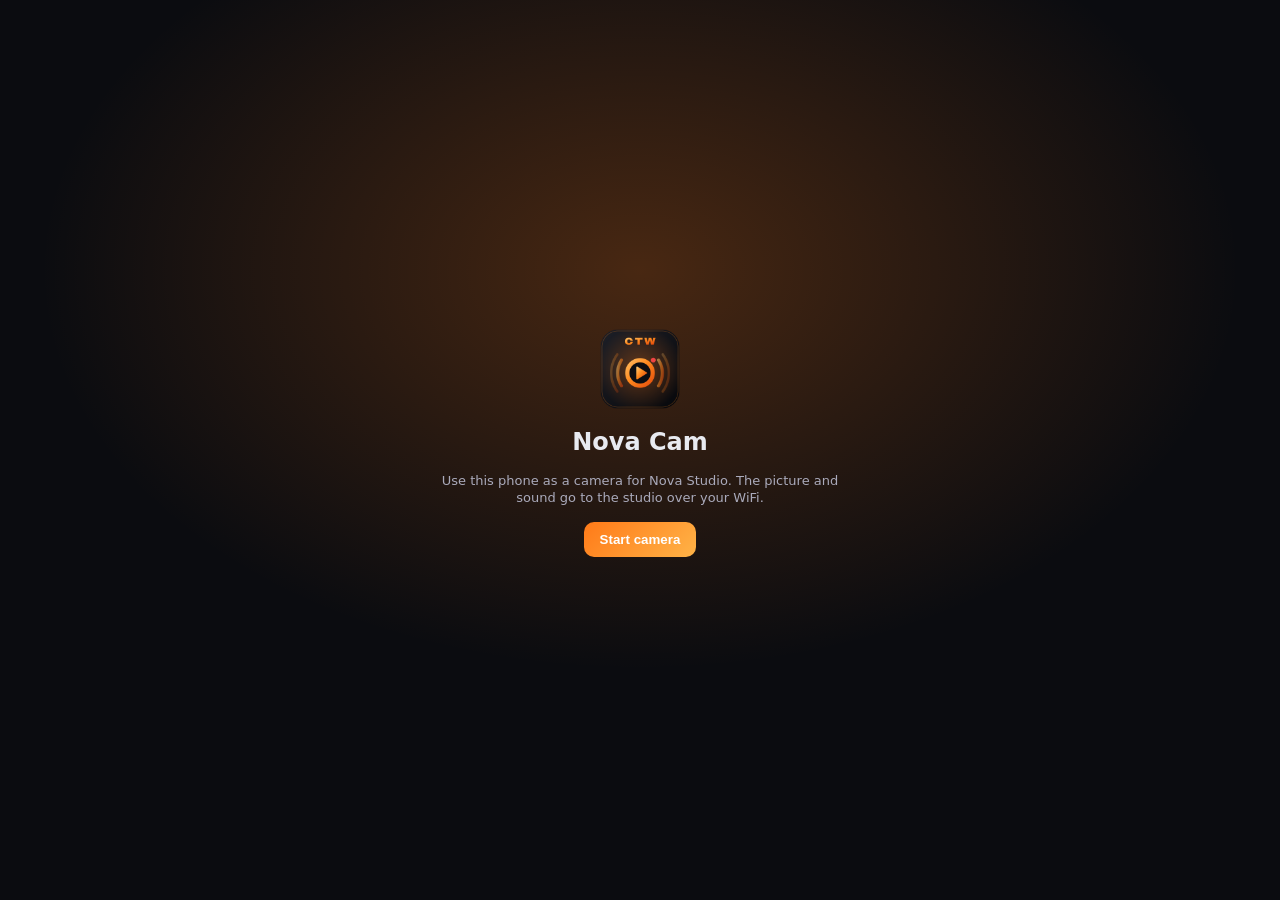
==== commit 83f6ec8e: "Nova Cam: hardware H.264, clean picture on weak WiFi, sharper fallback Co-Authored-By: Claude Opus 5" ====
--- a/index.html
+++ b/index.html
@@ -126,7 +126,7 @@
 <canvas id="ov"></canvas><canvas id="guides"></canvas>
 <div id="frame"></div>
 <div id="fsq"></div><div id="level"></div><div id="levelTxt"></div>
-<div id="stealth">● Nova Cam is on — double-tap to show</div>
+<div id="stealth">● Nova Cam is on — screen resting to keep the phone cool · double-tap to show</div>
 <div class="top">
   <span class="pill" id="tally"><i></i><span id="tallyText">CONNECTING</span></span>
   <span class="name" id="camName">Nova Cam</span>
@@ -151,6 +151,7 @@
   <button class="rb" id="bTorch" title="Torch"><svg viewBox="0 0 24 24"><path d="M9 2h6l-1 6H10z"/><path d="M10 8h4v14h-4z"/></svg></button>
   <button class="rb" id="bFlip" title="Front / back"><svg viewBox="0 0 24 24"><path d="M3 7h3l2-3h8l2 3h3v12H3z"/><path d="M9 13a3 3 0 0 0 5.6 1.5M15 11a3 3 0 0 0-5.6-1.5"/></svg></button>
   <button class="rb" id="bRec" title="Record a clean copy (sent to the studio PC)"><span></span></button>
+  <button class="rb" id="bPip" title="Floating picture — keeps the camera running while you use other apps" style="display:none"><svg viewBox="0 0 24 24"><rect x="3" y="5" width="18" height="14" rx="2"/><rect x="12" y="12" width="7" height="5" rx="1" fill="currentColor"/></svg></button>
   <button class="rb" id="bLock" title="Lock the screen buttons"><svg viewBox="0 0 24 24"><rect x="5" y="11" width="14" height="10" rx="2"/><path d="M8 11V7a4 4 0 0 1 8 0v4"/></svg></button>
   <button class="rb" id="bSet" title="Settings"><svg viewBox="0 0 24 24"><circle cx="12" cy="12" r="3"/><path d="M19.4 15a1.6 1.6 0 0 0 .3 1.8l.1.1a2 2 0 1 1-2.8 2.8l-.1-.1a1.6 1.6 0 0 0-1.8-.3 1.6 1.6 0 0 0-1 1.5V21a2 2 0 1 1-4 0v-.1a1.6 1.6 0 0 0-1-1.5 1.6 1.6 0 0 0-1.8.3l-.1.1a2 2 0 1 1-2.8-2.8l.1-.1a1.6 1.6 0 0 0 .3-1.8 1.6 1.6 0 0 0-1.5-1H3a2 2 0 1 1 0-4h.1a1.6 1.6 0 0 0 1.5-1 1.6 1.6 0 0 0-.3-1.8l-.1-.1a2 2 0 1 1 2.8-2.8l.1.1a1.6 1.6 0 0 0 1.8.3H9a1.6 1.6 0 0 0 1-1.5V3a2 2 0 1 1 4 0v.1a1.6 1.6 0 0 0 1 1.5 1.6 1.6 0 0 0 1.8-.3l.1-.1a2 2 0 1 1 2.8 2.8l-.1.1a1.6 1.6 0 0 0-.3 1.8V9a1.6 1.6 0 0 0 1.5 1H21a2 2 0 1 1 0 4h-.1a1.6 1.6 0 0 0-1.5 1z"/></svg></button>
 </div>
@@ -182,6 +183,9 @@
   <div class="row"><label>Frame guide</label><div class="seg" id="guideSeg"><button data-v="916">9:16</button><button data-v="43">4:3</button><button data-v="11">1:1</button><button data-v="239">2.39:1</button><button data-v="safe">Safe 90%</button></div></div>
   <div class="row"><label>Zebra level</label><div class="seg" id="zebSeg"><button data-v="0.9">90%</button><button data-v="0.95">95%</button><button data-v="1">100%</button></div></div>
   <div class="row"><label>Peaking colour</label><div class="seg" id="pkSeg"><button data-v="#ff3b30">Red</button><button data-v="#34c759">Green</button><button data-v="#ffffff">White</button></div></div>
+  <h5>OTHER APPS</h5>
+  <div class="row"><label>Keep running</label><div class="seg" id="bgSeg"><button data-v="1">On</button><button data-v="0">Off</button></div></div>
+  <p class="hint" style="text-align:left" id="bgHint">Need to text or check something? Tap the <b>floating picture</b> button first (the little window icon), then open the other app. The camera keeps sending from the small window. If the phone still pauses the camera, Nova Studio keeps the last picture and the camera restarts by itself when you come back.</p>
   <h5>LINK</h5>
   <div class="stats" id="stats"></div>
   <p class="hint" style="text-align:left;margin-top:12px"><b>Home screen:</b> Android Chrome — ⋮ → <i>Add to Home screen</i>. iPhone Safari — Share → <i>Add to Home Screen</i>. Next time just tap the icon.</p>
@@ -215,7 +219,7 @@
 const S = { name: localStorage.getItem('nova.name') || guessName(), res: +(localStorage.getItem('nova.res') || 1080), fps: +(localStorage.getItem('nova.fps') || 30), mic: localStorage.getItem('nova.mic') !== '0',
   facing: localStorage.getItem('nova.facing') || 'environment', orient: localStorage.getItem('nova.orient') || 'landscape', ns: localStorage.getItem('nova.ns') === '1', torch: false, zoom: 1, zcaps: null, mode: 'rtc', tally: '', pcName: '', locked: false };
 let SID = '', stream = null, ws = null, pc = null, jpegTimer = null, wakeLock = null, retry = 0, zoomSpeed = 0, zoomTimer = null;
-const rtts = []; let lastStatus = {};
+const rtts = []; let lastStatus = {}, lastPongAt = 0;
 
 // ---------- camera ----------
 async function openCamera() {
@@ -233,9 +237,10 @@
   $('#bTorch').style.display = S.torchOk ? '' : 'none'; $('#focusRow').style.display = S.focusOk ? '' : 'none'; $('#expRow').style.display = S.expCaps ? '' : 'none';
   if (S.expCaps) { $('#expIn').min = S.expCaps.min; $('#expIn').max = S.expCaps.max; $('#expIn').step = S.expCaps.step || 0.1; }
   S.zoom = (track.getSettings && track.getSettings().zoom) || 1; drawZoom(); drawZoomPresets();
+  if (S.focusModes.includes('continuous') && S.focusMode !== 'manual') track.applyConstraints({ advanced: [{ focusMode: 'continuous' }] }).catch(() => {});   // keep the speaker in focus
   // replace the tracks in a running WebRTC link (switching front / back or quality)
   if (pc) for (const s of pc.getSenders()) { const nt = stream.getTracks().find(t => s.track && t.kind === s.track.kind); if (nt) await s.replaceTrack(nt).catch(() => {}); }
-  setupAudio(stream); updateParams(); setTimeout(placeOverlays, 100);
+  watchTracks(stream); setupAudio(stream); updateParams(); setTimeout(placeOverlays, 100);
   sendStatus(true);
 }
 async function setZoom(z) {
@@ -277,15 +282,16 @@
   if (denied) { banner('err', why || 'Not allowed — scan the QR code in Nova Studio again'); return; }
   retry++; banner('err', `Lost the studio connection — reconnecting… ${retry > 2 ? (why || '(check the WiFi)') : ''}`);
   if (navigator.vibrate) navigator.vibrate([250, 120, 250]);
-  setTimeout(connect, Math.min(6000, 1000 + retry * 800));
-}
-function connect() { if (LOCAL) connectLocal(); else connectCloud(); }
+  clearTimeout(reconnTimer); reconnTimer = setTimeout(connect, Math.min(6000, 1000 + retry * 800));
+}
+let reconnTimer = null;
+function connect() { clearTimeout(reconnTimer); if (ws && (ws.readyState === 0 || ws.readyState === 1)) return; if (LOCAL) connectLocal(); else connectCloud(); }
 function connectLocal() {
   const u = `wss://${location.host}/ws/cam?k=${encodeURIComponent(K)}&id=${ID}&name=${encodeURIComponent(S.name)}`;
-  ws = new WebSocket(u); ws.binaryType = 'arraybuffer';
+  const sock = ws = new WebSocket(u); ws.binaryType = 'arraybuffer';
   ws.onopen = linkUp;
   ws.onmessage = e => { let m; try { m = JSON.parse(e.data); } catch { return; } onMsg(m); };
-  ws.onclose = ev => linkDown(ev.code === 4003);
+  ws.onclose = ev => { if (ws === sock) linkDown(ev.code === 4003); };
   ws.onerror = () => {};
 }
 let peer = null;
@@ -315,10 +321,11 @@
 const send = m => { if (ws && ws.readyState === 1) ws.send(LOCAL ? JSON.stringify(m) : m); };
 async function onMsg(m) {
   switch (m.t) {
+    case 'remic': if (S.mic) { S.needReopen = true; recover('studio asked'); } break;
     case 'offer': SID = m.sid || ''; await startRtc(m.sdp); break;
     case 'ice': if (pc && m.c && (!m.sid || m.sid === SID)) pc.addIceCandidate(m.c).catch(() => {}); break;
     case 'mode': if (m.mode === 'jpeg') { stopRtc(); startJpeg(); } else stopJpeg(); S.mode = m.mode; break;
-    case 'pong': { const r = Date.now() - m.ts; rtts.push(r); if (rtts.length > 10) rtts.shift(); break; }
+    case 'pong': { lastPongAt = Date.now(); const r = Date.now() - m.ts; rtts.push(r); if (rtts.length > 10) rtts.shift(); break; }
     case 'tally': setTally(m.state); break;
     case 'name': if (m.name) { S.name = m.name; localStorage.setItem('nova.name', m.name); $('#camName').textContent = m.name; $('#nameIn').value = m.name; } S.pcName = m.pc || S.pcName; break;
     case 'zoomTo': setZoom(+m.value); break;
@@ -331,6 +338,7 @@
     case 'exposure': S.exp = +m.value; applyAdv({ exposureCompensation: +m.value }); break;
     case 'zoomAnim': zoomAnim(+m.to, +m.ms || 1000, m.ease); break;
     case 'stealth': $('#stealth').classList.toggle('on', !!m.on); break;
+    case 'cool': S.cool = !!m.on; localStorage.setItem('nova.cool', S.cool ? '1' : '0'); lastTouch = Date.now(); break;
     case 'lockUi': if (!!m.on !== !!S.locked) $('#bLock').onclick(); break;
     case 'tallyShow': document.body.classList.toggle('notally', m.on === false); break;
     case 'exposureMode': applyAdv({ exposureMode: m.mode }); S.expMode = m.mode; break;
@@ -346,36 +354,107 @@
 async function startRtc(sdp) {
   stopRtc(); stopJpeg();
   pc = new RTCPeerConnection({ iceServers: LOCAL ? [] : [{ urls: ['stun:stun.l.google.com:19302', 'stun:stun1.l.google.com:19302'] }, { urls: ['turn:eu-0.turn.peerjs.com:3478', 'turn:us-0.turn.peerjs.com:3478'], username: 'peerjs', credential: 'peerjsp' }] });
-  const mySid = SID; pc.onicecandidate = e => { if (e.candidate) send({ t: 'ice', c: e.candidate, sid: mySid }); };
+  const mySid = SID; pc.onicecandidate = e => { if (e.candidate) send({ t: 'ice', c: e.candidate.toJSON ? e.candidate.toJSON() : e.candidate, sid: mySid }); };
   pc.onconnectionstatechange = () => { if (pc && ['failed'].includes(pc.connectionState)) send({ t: 'rtc-failed', sid: SID }); };
-  for (const t of stream.getTracks()) pc.addTrack(t, stream);
+  for (const t of stream.getTracks()) { if (t.kind === 'video') try { t.contentHint = 'detail'; } catch {} pc.addTrack(t, stream); }   // 'detail' = keep it sharp, never blur it to save data
   await pc.setRemoteDescription({ type: 'offer', sdp });
+  await preferHardwareCodec(pc);
   const ans = await pc.createAnswer(); await pc.setLocalDescription(ans);
   send({ t: 'answer', sdp: pc.localDescription.sdp, sid: SID });
   const vs = pc.getSenders().find(s => s.track && s.track.kind === 'video');
-  if (vs && vs.getParameters) { try { const p = vs.getParameters(); p.encodings = p.encodings && p.encodings.length ? p.encodings : [{}]; p.encodings[0].maxBitrate = S.res >= 1080 ? 8e6 : 4e6; p.degradationPreference = 'maintain-framerate'; await vs.setParameters(p); } catch {} }
+  if (vs && vs.getParameters) { try { const p = vs.getParameters(); p.encodings = p.encodings && p.encodings.length ? p.encodings : [{}]; const e0 = p.encodings[0]; e0.maxBitrate = S.res >= 2160 ? 25e6 : S.res >= 1080 ? 14e6 : 7e6; e0.scaleResolutionDownBy = 1; e0.maxFramerate = S.fps; e0.priority = 'high'; e0.networkPriority = 'high';
+    p.degradationPreference = 'maintain-resolution'; await vs.setParameters(p); } catch {} }   // full picture size always — on a weak link it drops a few frames instead of going blurry
 }
 function stopRtc() { if (pc) { try { pc.close(); } catch {} pc = null; } }
+// Use the phone's video chip (hardware H.264) when it has one: software encoding makes a busy phone soften the picture to keep up.
+async function preferHardwareCodec(pc) {
+  try {
+    const tr = pc.getTransceivers().find(t => t.sender && t.sender.track && t.sender.track.kind === 'video'); const caps = RTCRtpSender.getCapabilities && RTCRtpSender.getCapabilities('video');
+    if (!tr || !tr.setCodecPreferences || !caps) return;
+    const h = S.res, w = Math.round(h * 16 / 9); let hw = false;
+    if (navigator.mediaCapabilities && navigator.mediaCapabilities.encodingInfo) {
+      try { const r = await navigator.mediaCapabilities.encodingInfo({ type: 'webrtc', video: { contentType: 'video/H264', width: w, height: h, bitrate: 8e6, framerate: S.fps } }); hw = !!(r.supported && r.powerEfficient); } catch {}
+    } else hw = /iPhone|iPad|Macintosh/.test(navigator.userAgent);   // Apple phones always encode H.264 in hardware
+    if (!hw) return;
+    const isH = c => /h264/i.test(c.mimeType), pm1 = c => /packetization-mode=1/.test(c.sdpFmtpLine || '') ? 1 : 0, high = c => /profile-level-id=64/.test(c.sdpFmtpLine || '') ? 1 : 0;
+    const h264 = caps.codecs.filter(isH).sort((a, b) => (pm1(b) - pm1(a)) || (high(b) - high(a)));
+    if (h264.length) { tr.setCodecPreferences([...h264, ...caps.codecs.filter(c => !isH(c))]); S.codec = 'H.264 (hardware)'; }
+  } catch (e) { console.warn('codec', e); }
+}
 // JPEG fallback (when WebRTC cannot connect on this network)
 const cv = document.createElement('canvas');
 function startJpeg() {
-  stopJpeg(); const v = $('#v');
+  stopJpeg(); const v = $('#v'); pcmStart();
   jpegTimer = setInterval(() => {
     if (!ws || ws.readyState !== 1 || ws.bufferedAmount > 1.5e6 || !v.videoWidth) return;
-    const big = Math.max(v.videoWidth, v.videoHeight), lim = LOCAL ? 1280 : 960, k = Math.min(1, lim / big); const w = Math.round(v.videoWidth * k), h = Math.round(v.videoHeight * k);
+    const big = Math.max(v.videoWidth, v.videoHeight), lim = LOCAL ? 1920 : 1280, k = Math.min(1, lim / big); const w = Math.round(v.videoWidth * k), h = Math.round(v.videoHeight * k);
     if (cv.width !== w) { cv.width = w; cv.height = h; } cv.getContext('2d').drawImage(v, 0, 0, w, h);
-    cv.toBlob(b => b && b.arrayBuffer().then(buf => ws && ws.readyState === 1 && ws.send(buf)), 'image/jpeg', LOCAL ? 0.72 : 0.6);
+    cv.toBlob(b => b && b.arrayBuffer().then(buf => ws && ws.readyState === 1 && ws.send(buf)), 'image/jpeg', LOCAL ? 0.92 : 0.8);
   }, 1000 / Math.min(S.fps, LOCAL ? 25 : 15));
 }
-function stopJpeg() { clearInterval(jpegTimer); jpegTimer = null; }
+function stopJpeg() { clearInterval(jpegTimer); jpegTimer = null; pcmStop(); }
+// Sound in compatible mode: when the direct link cannot connect, the microphone travels with the pictures as small PCM packets
+// ("NAU1" + rate/10 + 16-bit mono samples at 24 kHz, about 0.4 Mbit/s)
+const PCM = { sp: null, mute: null, src: null, frac: 0, rate: 24000 };
+function pcmStart() {
+  if (PCM.sp || !actx || !aSrc || !S.mic) return;
+  try {
+    const sp = PCM.sp = actx.createScriptProcessor(2048, 1, 1); const mute = PCM.mute = actx.createGain(); mute.gain.value = 0;
+    aSrc.connect(sp); sp.connect(mute); mute.connect(actx.destination); PCM.src = aSrc; PCM.frac = 0;
+    sp.onaudioprocess = e => {
+      if (!jpegTimer || !S.mic || !ws || ws.readyState !== 1 || ws.bufferedAmount > 2.5e6) return;
+      const x = e.inputBuffer.getChannelData(0), ratio = actx.sampleRate / PCM.rate, n = Math.floor((x.length - PCM.frac) / ratio); if (n <= 0) return;
+      const out = new ArrayBuffer(8 + n * 2), dv = new DataView(out); dv.setUint8(0, 0x4e); dv.setUint8(1, 0x41); dv.setUint8(2, 0x55); dv.setUint8(3, 0x31); dv.setUint16(4, PCM.rate / 10, true);
+      for (let i = 0; i < n; i++) { const p = PCM.frac + i * ratio, k = p | 0, t = p - k, a = x[k], b = k + 1 < x.length ? x[k + 1] : a; let v = a + (b - a) * t; v = v > 1 ? 1 : v < -1 ? -1 : v; dv.setInt16(8 + i * 2, v * 32767, true); }
+      PCM.frac = PCM.frac + n * ratio - x.length;
+      try { ws.send(out); } catch {}
+    };
+  } catch (e) { console.warn('pcm', e); PCM.sp = null; }
+}
+function pcmStop() { if (!PCM.sp) return; try { PCM.sp.onaudioprocess = null; PCM.src && PCM.src.disconnect(PCM.sp); PCM.sp.disconnect(); PCM.mute.disconnect(); } catch {} PCM.sp = PCM.mute = PCM.src = null; }
 async function applyAdv(c) { const t = stream && stream.getVideoTracks()[0]; if (!t) return; try { await t.applyConstraints({ advanced: [c] }); } catch {} sendStatus(); }
 async function setTorch(on) { S.torch = on; $('#bTorch').classList.toggle('on', on); await applyAdv({ torch: on }); }
 
 // ---------- health: how good is the WiFi link ----------
 let lossPct = 0, rtcRtt = null;
+// ---------- quality guard: what the phone really sends, and keeping it cool so it never drops quality ----------
+const SQ = { at: 0, bytes: 0, kbps: 0, w: 0, h: 0, fps: 0, limit: 'none', cpuRuns: 0, cooled: false };
+function guardQuality() {
+  // A WiFi link that is losing packets turns a full-size picture into blocks and "scratches". Keep the picture clean:
+  // after a few seconds of heavy loss send a slightly smaller, clean picture, and go back to full sharpness when the link is healthy again.
+  const lossy = lossPct > 4 || (SQ.limit === 'bandwidth' && lossPct > 1.5);
+  SQ.lossRuns = lossy ? (SQ.lossRuns || 0) + 1 : 0; SQ.goodRuns = !lossy && lossPct < 0.8 ? (SQ.goodRuns || 0) + 1 : 0;
+  if (!SQ.protect && SQ.lossRuns >= 3) setProtect(true);
+  else if (SQ.protect && SQ.goodRuns >= 15) setProtect(false);
+  // a phone that gets hot or busy lowers the picture: give it less work (fewer frames per second, screen resting) and keep the full sharpness
+  SQ.cpuRuns = SQ.limit === 'cpu' ? SQ.cpuRuns + 1 : 0;
+  if (SQ.cpuRuns >= 3 && !SQ.cooled && S.fps > 24) {
+    SQ.cooled = true; const t = stream && stream.getVideoTracks()[0];
+    if (t) t.applyConstraints({ frameRate: { ideal: 24, max: 25 } }).catch(() => {});
+    const vs = pc && pc.getSenders().find(x => x.track && x.track.kind === 'video'); if (vs) { const p = vs.getParameters(); if (p.encodings && p.encodings[0]) { p.encodings[0].maxFramerate = 24; vs.setParameters(p).catch(() => {}); } }
+    if (S.cool !== false) setRest(true);
+  }
+}
+function setProtect(on) {
+  SQ.protect = on; const vs = pc && pc.getSenders().find(x => x.track && x.track.kind === 'video'); if (!vs || !vs.getParameters) return;
+  try { const p = vs.getParameters(); const e0 = p.encodings && p.encodings[0]; if (!e0) return;
+    const full = S.res >= 2160 ? 25e6 : S.res >= 1080 ? 14e6 : 7e6;
+    e0.scaleResolutionDownBy = on ? (S.res >= 1080 ? 1.5 : 1.25) : 1; e0.maxBitrate = on ? Math.round(full * 0.45) : full;
+    p.degradationPreference = on ? 'balanced' : 'maintain-resolution'; vs.setParameters(p).catch(() => {});
+  } catch {}
+  send({ t: 'slog', text: on ? 'Weak WiFi — sending a smaller clean picture to avoid blocks' : 'WiFi healthy again — full sharp picture' });
+}
+// resting screen: black screen, preview off — the phone runs much cooler (double-tap to wake)
+S.cool = localStorage.getItem('nova.cool') !== '0'; let lastTouch = Date.now();
+addEventListener('pointerdown', () => { lastTouch = Date.now(); }, { capture: true });
+function setRest(on) { $('#stealth').classList.toggle('on', !!on); }
+new MutationObserver(() => { const on = $('#stealth').classList.contains('on'); $('#v').style.visibility = on && S.mode !== 'jpeg' ? 'hidden' : ''; }).observe($('#stealth'), { attributes: true, attributeFilter: ['class'] });
+setInterval(() => { if (S.cool && S.tally && S.tally !== 'off' && Date.now() - lastTouch > 60000 && !$('#stealth').classList.contains('on') && ws && ws.readyState === 1) setRest(true); }, 5000);
 async function measure() {
   send({ t: 'ping', ts: Date.now() });
-  if (pc) { try { const st = await pc.getStats(); st.forEach(r => { if (r.type === 'remote-inbound-rtp' && r.kind === 'video') { rtcRtt = r.roundTripTime != null ? r.roundTripTime * 1000 : rtcRtt; lossPct = r.fractionLost != null ? r.fractionLost * 100 : lossPct; } }); } catch {} }
+  if (pc) { try { const st = await pc.getStats(); st.forEach(r => { if (r.type === 'remote-inbound-rtp' && r.kind === 'video') { rtcRtt = r.roundTripTime != null ? r.roundTripTime * 1000 : rtcRtt; lossPct = r.fractionLost != null ? r.fractionLost * 100 : lossPct; }
+    if (r.type === 'outbound-rtp' && r.kind === 'video') { const now = r.timestamp, b = r.bytesSent || 0; if (SQ.at && now > SQ.at) SQ.kbps = Math.round((b - SQ.bytes) * 8 / (now - SQ.at)); SQ.at = now; SQ.bytes = b;
+      SQ.w = r.frameWidth || 0; SQ.h = r.frameHeight || 0; SQ.fps = Math.round(r.framesPerSecond || 0); SQ.limit = r.qualityLimitationReason || 'none'; } }); } catch {} guardQuality(); }
   const avg = rtts.length ? rtts.reduce((a, b) => a + b, 0) / rtts.length : null;
   const jitter = rtts.length > 2 ? Math.sqrt(rtts.reduce((a, b) => a + (b - avg) * (b - avg), 0) / rtts.length) : 0;
   const rtt = rtcRtt != null ? rtcRtt : avg;
@@ -398,7 +477,8 @@
   const t = stream && stream.getVideoTracks()[0]; const st = t && t.getSettings ? t.getSettings() : {};
   const s = { t: 'status', name: S.name, q: S.q, rtt: S.rtt != null ? Math.round(S.rtt) : null, jitter: S.jitter != null ? Math.round(S.jitter) : null, loss: Math.round(lossPct * 10) / 10,
     battery: battery ? Math.round(battery.level * 100) : null, charging: battery ? battery.charging : null, zoom: Math.round(S.zoom * 100) / 100, zcaps: S.zcaps, torch: S.torch, torchOk: !!S.torchOk, expCaps: S.expCaps ? { min: S.expCaps.min, max: S.expCaps.max, step: S.expCaps.step } : null, exp: S.exp || 0, expModes: S.expModes, wbModes: S.wbModes, focusModes: S.focusModes, ct: S.ctCaps ? { min: S.ctCaps.min, max: S.ctCaps.max } : null, pointOk: !!S.pointOk, stealth: $('#stealth').classList.contains('on'), locked: !!S.locked, rec: typeof ISO !== 'undefined' && ISO.on, recMB: typeof ISO !== 'undefined' ? Math.round(ISO.queuedMB) : 0, level: typeof level !== 'undefined' ? Math.round(level) : null, ns: !!S.ns, mic: !!S.mic,
-    facing: S.facing, orient: portraitQ.matches ? 'portrait' : 'landscape', w: st.width, h: st.height, fps: st.frameRate ? Math.round(st.frameRate) : S.fps, mode: S.mode, net: navigator.connection ? navigator.connection.effectiveType : null };
+    facing: S.facing, orient: portraitQ.matches ? 'portrait' : 'landscape', w: st.width, h: st.height, fps: st.frameRate ? Math.round(st.frameRate) : S.fps, mode: S.mode, net: navigator.connection ? navigator.connection.effectiveType : null, bg: document.hidden, camPaused: !!S.camMuted,
+    sw: SQ.w, sh: SQ.h, skbps: SQ.kbps, sfps: SQ.fps, limit: SQ.limit, cooled: SQ.cooled, cool: S.cool };
   const key = JSON.stringify(s); if (!force && key === lastStatus.key && Date.now() - lastStatus.at < 5000) return; lastStatus = { key, at: Date.now() }; send(s);
 }
 function renderStats() {
@@ -428,7 +508,7 @@
 seg('#micSeg', () => (S.mic ? 1 : 0), v => { S.mic = v === '1'; localStorage.setItem('nova.mic', v); openCamera().then(() => send({ t: 'renegotiate' })); });
 seg('#focusSeg', () => S.focusMode || 'continuous', v => { S.focusMode = v; applyAdv({ focusMode: v }); });
 $('#expIn').oninput = e => applyAdv({ exposureCompensation: +e.target.value });
-document.addEventListener('visibilitychange', async () => { if (document.visibilityState === 'visible') { keepAwake(); if (stream && stream.getVideoTracks()[0].readyState === 'ended') openCamera(); } });
+// (leaving / coming back to the app is handled in the BACKGROUND section at the end)
 async function keepAwake() { try { if ('wakeLock' in navigator) wakeLock = await navigator.wakeLock.request('screen'); } catch {} }
 const portraitQ = matchMedia('(orientation: portrait)');
 function checkTurn() { $('#turn').classList.toggle('on', !!stream && S.orient === 'landscape' && portraitQ.matches); }
@@ -445,7 +525,7 @@
   try { await openCamera(); } catch (e) { $('#startErr').textContent = 'Camera not allowed: ' + (e.message || e.name) + ' — allow camera and microphone for this site.'; return; }
   $('#start').style.display = 'none'; keepAwake(); checkTurn();
   try { if (screen.orientation && screen.orientation.lock) screen.orientation.lock('landscape').catch(() => {}); } catch {}
-  connect(); setInterval(measure, 2000);
+  connect(); setInterval(measure, 2000); startKeepAlive();
 }
 $('#go').onclick = begin;
 if (localStorage.getItem('nova.started') && K) { $('#startText').textContent = 'Connecting to Nova Studio…'; begin(); }   // opened from the home-screen icon: start by itself
@@ -518,6 +598,7 @@
     anL = actx.createAnalyser(); anR = actx.createAnalyser(); anL.fftSize = anR.fftSize = 1024; aSrc.connect(sp); sp.connect(anL, 0); try { sp.connect(anR, 1); } catch { aSrc.connect(anR); }
     if ((tr.getSettings().channelCount || 1) < 2) { try { sp.disconnect(anR); } catch {} sp.connect(anR, 0); }
   } catch (e) { console.warn('meter', e); }
+  if (jpegTimer) { pcmStop(); pcmStart(); }   // new microphone (camera reopened): keep sending its sound
 }
 addEventListener('pointerdown', () => { if (actx && actx.state !== 'running') actx.resume().catch(() => {}); }, { capture: true });
 const fbuf = new Float32Array(1024);
@@ -615,6 +696,95 @@
 }
 function isoStop() { if (!ISO.on) return; ISO.on = false; $('#bRec').classList.remove('on'); try { ISO.rec.stop(); } catch {} sendStatus(true); }
 $('#bRec').onclick = () => (ISO.on ? isoStop() : isoStart());
+
+// ======================= BACKGROUND: keep working while another app is open =======================
+// A web page cannot truly run in the background, so this uses every legitimate way to stay alive and to heal quickly:
+//  1. a floating Picture-in-Picture window (the phone keeps the page and camera running while it is showing)
+//  2. a silent sound + media notification, which tells the phone this page is "playing" and must not be frozen
+//  3. a Web Lock, which stops Chrome freezing the page
+//  4. on return (or when the camera comes back) the camera, the studio link and the picture are checked and repaired at once
+const BG = { on: localStorage.getItem('nova.bg') !== '0', audio: null, started: false, recovering: false };
+const vEl = $('#v'); vEl.setAttribute('autopictureinpicture', ''); vEl.autoPictureInPicture = true; vEl.disablePictureInPicture = false;
+const pipSupported = () => !!(document.pictureInPictureEnabled || (vEl.webkitSupportsPresentationMode && vEl.webkitSupportsPresentationMode('picture-in-picture')));
+const pipActive = () => !!document.pictureInPictureElement || vEl.webkitPresentationMode === 'picture-in-picture';
+async function togglePip(auto) {
+  try {
+    if (pipActive()) { if (document.pictureInPictureElement) await document.exitPictureInPicture(); else vEl.webkitSetPresentationMode('inline'); return; }
+    if (!vEl.videoWidth) return;
+    if (document.pictureInPictureEnabled) await vEl.requestPictureInPicture(); else vEl.webkitSetPresentationMode('picture-in-picture');
+  } catch (e) { if (!auto) { banner('warn', 'Floating picture is not available in this browser'); setTimeout(() => banner(), 2500); } }
+}
+if (pipSupported()) { $('#bPip').style.display = ''; $('#bPip').onclick = () => togglePip(false);
+  vEl.addEventListener('enterpictureinpicture', () => $('#bPip').classList.add('on')); vEl.addEventListener('leavepictureinpicture', () => $('#bPip').classList.remove('on'));
+  vEl.addEventListener('webkitpresentationmodechanged', () => $('#bPip').classList.toggle('on', vEl.webkitPresentationMode === 'picture-in-picture')); }
+// a tiny silent sound (1 step of volume, inaudible) played in a loop
+function silentWav() {
+  const sr = 8000, n = sr * 2, b = new ArrayBuffer(44 + n * 2), d = new DataView(b), w = (o, t) => { for (let i = 0; i < t.length; i++) d.setUint8(o + i, t.charCodeAt(i)); };
+  w(0, 'RIFF'); d.setUint32(4, 36 + n * 2, true); w(8, 'WAVE'); w(12, 'fmt '); d.setUint32(16, 16, true); d.setUint16(20, 1, true); d.setUint16(22, 1, true); d.setUint32(24, sr, true); d.setUint32(28, sr * 2, true); d.setUint16(32, 2, true); d.setUint16(34, 16, true); w(36, 'data'); d.setUint32(40, n * 2, true);
+  for (let i = 0; i < n; i++) d.setInt16(44 + i * 2, (i % 80) < 40 ? 1 : -1, true);
+  return URL.createObjectURL(new Blob([b], { type: 'audio/wav' }));
+}
+function startKeepAlive() {
+  if (!BG.on || BG.started) return; BG.started = true;
+  try { if (navigator.locks) navigator.locks.request('nova-cam-alive', () => new Promise(() => {})); } catch {}
+  try {
+    const a = BG.audio = new Audio(silentWav()); a.loop = true; a.setAttribute('playsinline', '');
+    const play = () => a.play().catch(() => addEventListener('pointerdown', () => a.play().catch(() => {}), { once: true, capture: true }));
+    play(); a.addEventListener('pause', () => { if (BG.on && !a.ended) setTimeout(() => a.play().catch(() => {}), 300); });
+  } catch {}
+  try {
+    if ('mediaSession' in navigator) {
+      navigator.mediaSession.metadata = new MediaMetadata({ title: 'Nova Cam is live', artist: S.name, album: 'Nova Studio', artwork: [{ src: 'icon.png', sizes: '512x512', type: 'image/png' }] });
+      navigator.mediaSession.playbackState = 'playing';
+      for (const [act, fn] of [['play', () => BG.audio && BG.audio.play()], ['pause', () => BG.audio && BG.audio.play()], ['stop', () => {}], ['enterpictureinpicture', () => togglePip(true)]]) { try { navigator.mediaSession.setActionHandler(act, fn); } catch {} }
+    }
+  } catch {}
+}
+function stopKeepAlive() { BG.started = false; try { BG.audio && BG.audio.pause(); } catch {} BG.audio = null; try { if ('mediaSession' in navigator) navigator.mediaSession.playbackState = 'none'; } catch {} }
+seg('#bgSeg', () => (BG.on ? 1 : 0), v => { BG.on = v === '1'; localStorage.setItem('nova.bg', v); if (BG.on) startKeepAlive(); else stopKeepAlive(); });
+
+// camera track watching: the phone may pause the camera while another app is in front
+function watchTracks(st) {
+  const vt = st && st.getVideoTracks()[0]; if (!vt) return; S.camMuted = !!vt.muted;
+  vt.onmute = () => { S.camMuted = true; sendStatus(true); };
+  vt.onunmute = () => { S.camMuted = false; sendStatus(true); setTimeout(() => { if (pc && pc.connectionState !== 'connected') send({ t: 'renegotiate' }); }, 1500); };
+  vt.onended = () => { S.needReopen = true; if (!document.hidden) recover('camera ended'); };
+  // the phone's sound must never stop by itself: a phone call or another app can take the microphone — open it again
+  const at = st.getAudioTracks()[0];
+  if (at) at.onended = () => { if (stream === st && S.mic) { S.needReopen = true; if (!document.hidden) recover('mic ended'); } };
+}
+let micStill = 0;
+setInterval(() => {
+  if (!stream || !S.mic || document.hidden || BG.recovering) return;
+  if (actx && actx.state !== 'running') actx.resume().catch(() => {});
+  const at = stream.getAudioTracks()[0];
+  if (!at || at.readyState === 'ended') { S.needReopen = true; recover('mic ended'); return; }
+  micStill = at.muted ? micStill + 1 : 0; if (micStill >= 3) { micStill = 0; S.needReopen = true; recover('mic paused'); }
+}, 2500);
+// check and repair everything: camera, studio link, picture
+async function recover(why) {
+  if (BG.recovering || $('#start').style.display !== 'none') return; BG.recovering = true;
+  try {
+    keepAwake(); if (actx && actx.state !== 'running') actx.resume().catch(() => {}); if (BG.audio && BG.audio.paused) BG.audio.play().catch(() => {});
+    const vt = stream && stream.getVideoTracks()[0];
+    let reopened = false;
+    if (!vt || vt.readyState === 'ended' || S.needReopen) { S.needReopen = false; try { await openCamera(); reopened = true; } catch (e) { banner('err', 'Camera could not restart — ' + (e.message || e.name)); setTimeout(() => banner(), 3000); } }
+    else if (vt.muted) { await new Promise(r => setTimeout(r, 1200)); if (vt.muted) { try { await openCamera(); reopened = true; } catch {} } }
+    if (!ws || ws.readyState !== 1) { retry = 0; connect(); }                                  // link was lost while away: reconnect straight away
+    else {                                                                                       // link looks open: make sure it is really alive
+      const t0 = Date.now(); send({ t: 'ping', ts: t0 });
+      setTimeout(() => { if (lastPongAt < t0 && ws && ws.readyState === 1) { try { LOCAL ? ws.close() : ws.conn.close(); } catch {} } }, 2500);
+      setTimeout(() => { if (ws && ws.readyState === 1 && S.mode === 'rtc' && (reopened || !pc || pc.connectionState !== 'connected')) send({ t: 'renegotiate' }); }, 2000);
+    }
+    sendStatus(true);
+  } finally { setTimeout(() => { BG.recovering = false; }, 1500); }
+}
+document.addEventListener('visibilitychange', () => {
+  if (document.visibilityState === 'visible') recover('back in front');
+  else { sendStatus(true); if (BG.on && !pipActive() && pipSupported()) togglePip(true); }       // leaving: float the picture if the phone allows it
+});
+addEventListener('pageshow', () => recover('page shown')); addEventListener('online', () => { retry = 0; recover('network back'); });
+document.addEventListener('resume', () => recover('resumed')); addEventListener('focus', () => { if (!document.hidden) recover('focus'); });
 addEventListener('resize', () => setTimeout(placeOverlays, 50));
 $('#v').addEventListener('loadedmetadata', placeOverlays); $('#v').addEventListener('resize', placeOverlays);
 setInterval(updateParams, 1000);
